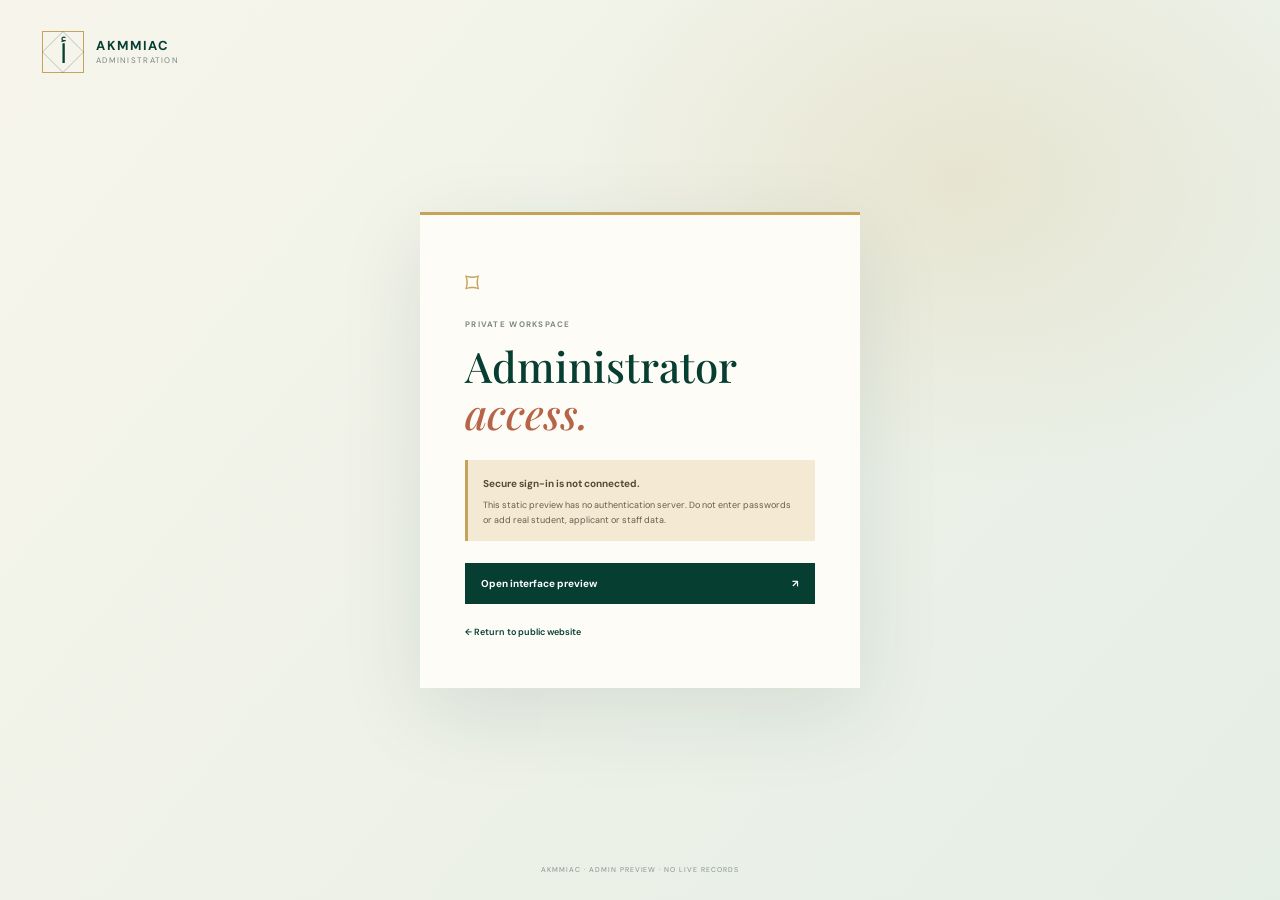
==== admin.html @ 814e160c "Updated AKMM project" ====
<!doctype html>
<html lang="en">
<head>
  <meta charset="utf-8">
  <meta name="viewport" content="width=device-width, initial-scale=1">
  <meta name="robots" content="noindex, nofollow">
  <meta name="theme-color" content="#073e32">
  <title>AKMMIAC Administration</title>
  <link rel="preconnect" href="https://fonts.googleapis.com">
  <link rel="preconnect" href="https://fonts.gstatic.com" crossorigin>
  <link href="https://fonts.googleapis.com/css2?family=DM+Sans:wght@400;500;600;700&family=Playfair+Display:wght@500;600;700&display=swap" rel="stylesheet">
  <link rel="stylesheet" href="admin.css">
  <script src="admin.js" defer></script>
</head>
<body>
  <div class="access-screen" id="access-screen">
    <a class="admin-brand" href="index.html"><span class="brand-symbol">أ</span><span><b>AKMMIAC</b><small>ADMINISTRATION</small></span></a>
    <div class="access-box">
      <span class="access-icon" aria-hidden="true">⌑</span>
      <p class="eyebrow">PRIVATE WORKSPACE</p>
      <h1>Administrator<br><em>access.</em></h1>
      <div class="security-warning"><strong>Secure sign-in is not connected.</strong><p>This static preview has no authentication server. Do not enter passwords or add real student, applicant or staff data.</p></div>
      <button class="preview-button" id="preview-button" type="button">Open interface preview <span>↗</span></button>
      <a class="back-link" href="index.html">← Return to public website</a>
    </div>
    <p class="access-foot">AKMMIAC · ADMIN PREVIEW · NO LIVE RECORDS</p>
  </div>

  <div class="admin-app" id="admin-app" hidden>
    <aside class="sidebar" id="sidebar">
      <a class="admin-brand sidebar-brand" href="index.html"><span class="brand-symbol">أ</span><span><b>AKMMIAC</b><small>ADMINISTRATION</small></span></a>
      <div class="workspace-label">WORKSPACE <span>PREVIEW</span></div>
      <nav class="admin-nav" aria-label="Administration sections">
        <button class="admin-nav-item active" data-view="overview"><span class="nav-icon">▦</span>Overview</button>
        <span class="nav-group-label">COLLEGE MANAGEMENT</span>
        <button class="admin-nav-item" data-view="students"><span class="nav-icon">♙</span>Students <span class="nav-count">0</span></button>
        <button class="admin-nav-item" data-view="admissions"><span class="nav-icon">↗</span>Admission enquiries <span class="nav-count" id="admission-count">0</span></button>
        <button class="admin-nav-item" data-view="faculty"><span class="nav-icon">♧</span>Faculty & staff</button>
        <span class="nav-group-label">PUBLISHING</span>
        <button class="admin-nav-item" data-view="announcements"><span class="nav-icon">◷</span>News & announcements</button>
        <button class="admin-nav-item" data-view="events"><span class="nav-icon">▤</span>Events</button>
        <button class="admin-nav-item" data-view="gallery"><span class="nav-icon">▧</span>Gallery</button>
        <button class="admin-nav-item" data-view="achievements"><span class="nav-icon">✳</span>Achievements</button>
        <button class="admin-nav-item" data-view="academics"><span class="nav-icon">⌂</span>Academic content</button>
        <span class="nav-group-label">SITE & ACCESS</span>
        <button class="admin-nav-item" data-view="messages"><span class="nav-icon">✉</span>Contact messages</button>
        <button class="admin-nav-item" data-view="settings"><span class="nav-icon">⚙</span>Website settings</button>
        <button class="admin-nav-item" data-view="users"><span class="nav-icon">♧</span>Administrator accounts</button>
      </nav>
      <div class="sidebar-bottom"><a href="index.html"><span>↙</span> Public website</a><button id="exit-preview"><span>×</span> Exit preview</button></div>
    </aside>

    <main class="admin-main">
      <header class="topbar"><button class="sidebar-toggle" id="sidebar-toggle" aria-label="Toggle navigation">☰</button><div class="breadcrumbs">AKMMIAC <span>/</span> <b id="breadcrumb">Overview</b></div><div class="top-actions"><span class="preview-pill"><i></i> PREVIEW MODE</span><button class="profile-button" id="profile-button"><span class="profile-avatar">A</span><span>Administrator<small>Preview only</small></span><b>⌄</b></button></div></header>
      <div class="security-banner"><span class="warning-mark">!</span><p><strong>Not secured for live use.</strong> Authentication, role permissions, database and audit logging must be connected before managing real records.</p><a href="#security-notes" data-view-link="settings">Security notes <span>→</span></a></div>

      <div class="view-area">
        <section class="view-panel active" id="view-overview">
          <div class="page-heading"><div><p class="eyebrow">COLLEGE OPERATIONS</p><h1>Good day, <em>Administrator.</em></h1><p>Here is the current state of your college website workspace.</p></div><span class="date-stamp" id="today-label"></span></div>
          <div class="stat-grid"><article class="stat-card"><span>ADMISSION ENQUIRIES</span><strong id="overview-enquiries">0</strong><small>Stored in this browser preview</small><span class="stat-mark green">↗</span></article><article class="stat-card"><span>PUBLISHED NOTICES</span><strong id="overview-notices">0</strong><small>Local demonstration content</small><span class="stat-mark gold">◷</span></article><article class="stat-card"><span>GALLERY ITEMS</span><strong>0</strong><small>Awaiting approved uploads</small><span class="stat-mark rust">▧</span></article><article class="stat-card"><span>STUDENT RECORDS</span><strong>—</strong><small>Not connected</small><span class="stat-mark blue">♙</span></article></div>
          <div class="overview-grid"><section class="panel-card activity-card"><div class="panel-heading"><div><span class="eyebrow">RECENT ACTIVITY</span><h2>Latest updates</h2></div><button class="quiet-button" data-open-view="announcements">Manage notices <span>→</span></button></div><div class="activity-list" id="recent-activity"><p class="empty-state">No notices have been published in this preview.</p></div></section><section class="panel-card readiness-card"><div class="panel-heading"><div><span class="eyebrow">SETUP STATUS</span><h2>Before launch</h2></div><span class="status-badge">INCOMPLETE</span></div><ul class="readiness-list"><li><span class="status-dot pending"></span> Secure administrator sign-in <b>Pending</b></li><li><span class="status-dot pending"></span> Database and access policies <b>Pending</b></li><li><span class="status-dot pending"></span> Approved college content <b>Pending</b></li><li><span class="status-dot done"></span> Public contact details <b>Added</b></li></ul></section></div>
          <section class="panel-card quick-actions"><div class="panel-heading"><div><span class="eyebrow">QUICK ACCESS</span><h2>Common tasks</h2></div></div><div class="quick-grid"><button data-open-view="admissions"><span>↗</span><b>Review enquiries</b><small>View locally submitted demo forms</small></button><button data-open-view="announcements"><span>◷</span><b>Publish an update</b><small>Create a local demonstration notice</small></button><button data-open-view="settings"><span>⚙</span><b>Review setup</b><small>See pending website configuration</small></button></div></section>
        </section>

        <section class="view-panel" id="view-students"><div class="page-heading"><div><p class="eyebrow">COLLEGE MANAGEMENT</p><h1>Students</h1><p>Student records require authenticated access and a protected database.</p></div></div><div class="panel-card empty-module"><span class="large-module-icon">♙</span><h2>Student management is not connected</h2><p>No student data is stored or displayed in this preview. Connect secure authentication, role permissions and a database before enabling this module.</p><button class="primary-button" data-open-view="settings">Review security requirements <span>→</span></button></div></section>

        <section class="view-panel" id="view-admissions"><div class="page-heading"><div><p class="eyebrow">COLLEGE MANAGEMENT</p><h1>Admission enquiries</h1><p>Review and export enquiries submitted on this browser only.</p></div><button class="outline-button" id="export-enquiries">Export CSV <span>↓</span></button></div><div class="panel-card module-table"><div class="table-toolbar"><label class="table-search">⌕ <input id="enquiry-search" type="search" placeholder="Search enquiries"></label><span class="table-note">LOCAL DEMO DATA ONLY</span></div><div class="table-scroll"><table><thead><tr><th>APPLICANT</th><th>PHONE</th><th>PROGRAMME</th><th>SUBMITTED</th><th>STATUS</th></tr></thead><tbody id="enquiry-rows"></tbody></table></div><p class="empty-state" id="enquiry-empty">No demo enquiries are stored in this browser.</p></div><p class="module-disclaimer">Do not treat browser-stored demo enquiries as private or secure applicant records.</p></section>

        <section class="view-panel" id="view-faculty"><div class="page-heading"><div><p class="eyebrow">COLLEGE MANAGEMENT</p><h1>Faculty & staff</h1><p>Directory entries are intentionally empty until verified staff details are supplied.</p></div><button class="primary-button" disabled>Add profile <span>＋</span></button></div><div class="panel-card empty-module"><span class="large-module-icon">♧</span><h2>No staff profiles added</h2><p>Names, designations, departments, qualifications and biographies need college approval before publication.</p></div></section>

        <section class="view-panel" id="view-announcements"><div class="page-heading"><div><p class="eyebrow">PUBLISHING</p><h1>News & announcements</h1><p>Create, review and remove local preview notices.</p></div></div><div class="content-layout"><form class="panel-card editor-form" id="notice-form"><div class="panel-heading"><div><span class="eyebrow">NEW CONTENT</span><h2>Compose a notice</h2></div></div><label>Title<input name="title" maxlength="90" required placeholder="Clear, concise title"></label><div class="form-row"><label>Category<select name="category"><option>College News</option><option>Announcement</option><option>Academic Update</option><option>Event</option><option>Examination Update</option><option>Admission Update</option></select></label><label>Publication date<input name="date" type="date" required></label></div><label>Summary<textarea name="description" maxlength="180" rows="4" required placeholder="Write a short summary"></textarea></label><button class="primary-button" type="submit">Publish preview notice <span>↗</span></button><p class="module-disclaimer">Saved in this browser only. Not published to a live college website.</p></form><section class="panel-card notice-list-card"><div class="panel-heading"><div><span class="eyebrow">CONTENT LIBRARY</span><h2>Saved notices</h2></div><span class="item-count" id="notice-count">0</span></div><div id="notice-list"></div></section></div></section>

        <section class="view-panel" id="view-events"><div class="page-heading"><div><p class="eyebrow">PUBLISHING</p><h1>Events</h1><p>Event management is ready for verified event details and approved imagery.</p></div><button class="primary-button" disabled>Add event <span>＋</span></button></div><div class="panel-card empty-module"><span class="large-module-icon">▤</span><h2>No events in the preview</h2><p>Event dates and descriptions have not been supplied. Add only confirmed information.</p></div></section>

        <section class="view-panel" id="view-gallery"><div class="page-heading"><div><p class="eyebrow">PUBLISHING</p><h1>Gallery</h1><p>Image uploads and albums are unavailable until secure storage is configured.</p></div><button class="primary-button" disabled>Upload images <span>＋</span></button></div><div class="panel-card empty-module"><span class="large-module-icon">▧</span><h2>No college photographs uploaded</h2><p>Use approved AKMMIAC photographs only. Current public-site images are clearly marked illustrative placeholders.</p></div></section>

        <section class="view-panel" id="view-achievements"><div class="page-heading"><div><p class="eyebrow">PUBLISHING</p><h1>Achievements</h1><p>Publish verified milestones only. No sample awards are provided.</p></div><button class="primary-button" disabled>Add achievement <span>＋</span></button></div><div class="panel-card empty-module"><span class="large-module-icon">✳</span><h2>Awaiting verified entries</h2><p>Academic, student, arts, sports and institutional achievements need supporting details and college confirmation.</p></div></section>

        <section class="view-panel" id="view-academics"><div class="page-heading"><div><p class="eyebrow">PUBLISHING</p><h1>Academic content</h1><p>Only confirmed programme information should be published.</p></div></div><div class="academic-admin-grid"><article class="panel-card academic-admin-card"><span>01 / ACADEMIC STREAM</span><h2>Plus Two Humanities</h2><p>Programme listed from supplied college information. Detailed subjects and curriculum await confirmation.</p><button disabled>Edit programme <span>↗</span></button></article><article class="panel-card academic-admin-card"><span>02 / INTEGRATED LEARNING</span><h2>Islamic Studies</h2><p>Programme listed from supplied college information. Study categories need college review.</p><button disabled>Edit programme <span>↗</span></button></article></div></section>

        <section class="view-panel" id="view-messages"><div class="page-heading"><div><p class="eyebrow">SITE & ACCESS</p><h1>Contact messages</h1><p>Messages submitted in this browser are not sent to the college.</p></div></div><div class="panel-card empty-module"><span class="large-module-icon">✉</span><h2>No live contact inbox</h2><p>Connect a server-side form endpoint before collecting or storing real contact messages.</p></div></section>

        <section class="view-panel" id="view-settings"><div class="page-heading"><div><p class="eyebrow">SITE & ACCESS</p><h1 id="security-notes">Website settings & security</h1><p>Configuration checklist for a production deployment.</p></div></div><div class="settings-layout"><section class="panel-card settings-card"><div class="panel-heading"><div><span class="eyebrow">SECURITY CHECKLIST</span><h2>Required before launch</h2></div><span class="status-badge">PENDING</span></div><div class="setting-row"><span class="setting-icon">⌑</span><div><b>Authentication provider</b><small>Use managed authentication or a server-side identity provider.</small></div><span class="setting-state">Not configured</span></div><div class="setting-row"><span class="setting-icon">♙</span><div><b>Role-based authorization</b><small>Enforce permissions on every server route and database policy.</small></div><span class="setting-state">Not configured</span></div><div class="setting-row"><span class="setting-icon">▤</span><div><b>Protected data storage</b><small>Use server-side database access and least-privilege policies.</small></div><span class="setting-state">Not configured</span></div><div class="setting-row"><span class="setting-icon">◷</span><div><b>Session, audit and recovery</b><small>Configure secure sessions, admin activity logs and account recovery.</small></div><span class="setting-state">Not configured</span></div></section><section class="panel-card settings-card"><div class="panel-heading"><div><span class="eyebrow">COLLEGE INFORMATION</span><h2>Website content status</h2></div></div><div class="setting-row"><div><b>Phone numbers and address</b><small>Provided in the project brief.</small></div><span class="state-confirmed">Provided</span></div><div class="setting-row"><div><b>Admission criteria and dates</b><small>Awaiting official details.</small></div><span class="setting-state">Awaiting</span></div><div class="setting-row"><div><b>Staff, achievements and campus photos</b><small>Require verified college material.</small></div><span class="setting-state">Awaiting</span></div><div class="setting-row"><div><b>Official email and social links</b><small>Not supplied.</small></div><span class="setting-state">Awaiting</span></div></section></div></section>

        <section class="view-panel" id="view-users"><div class="page-heading"><div><p class="eyebrow">SITE & ACCESS</p><h1>Administrator accounts</h1><p>User management is disabled until real authentication is configured.</p></div><button class="primary-button" disabled>Invite administrator <span>＋</span></button></div><div class="panel-card empty-module"><span class="large-module-icon">♧</span><h2>No administrator accounts configured</h2><p>This preview does not create, authenticate or authorize users. Never store credentials in frontend code or browser storage.</p></div></section>
      </div>
      <footer class="admin-footer"><span>AKMMIAC ADMINISTRATION · PREVIEW</span><span>No live student or applicant records are connected.</span><a href="index.html">Public website ↗</a></footer>
    </main>
  </div>
  <div class="toast" id="toast" role="status" aria-live="polite"></div>
</body>
</html>
---- admin.css ----
:root{--forest:#073e32;--forest-2:#145d49;--paper:#fffdf8;--ivory:#f6f3e9;--mint:#e4ede3;--gold:#c5a35b;--rust:#b66549;--ink:#17231e;--muted:#758078;--line:#e1e4dc;--sans:"DM Sans",sans-serif;--serif:"Playfair Display",Georgia,serif;--sidebar:246px}*{box-sizing:border-box}body{margin:0;background:#f4f6f2;color:var(--ink);font:13px/1.5 var(--sans)}button,input,textarea,select{font:inherit}button{color:inherit}a{color:inherit;text-decoration:none}[hidden]{display:none!important}.access-screen{min-height:100vh;background:radial-gradient(ellipse at 75% 20%,rgba(197,163,91,.16),transparent 30%),linear-gradient(130deg,#f7f5eb,#e5eee5);display:flex;flex-direction:column;align-items:center;justify-content:center;position:relative;padding:50px 20px}.admin-brand{display:flex;align-items:center;gap:12px;color:var(--forest)}.access-screen>.admin-brand{position:absolute;left:42px;top:31px}.brand-symbol{width:42px;height:42px;border:1px solid var(--gold);display:grid;place-items:center;font:26px var(--serif);position:relative}.brand-symbol:after{content:"";position:absolute;inset:5px;border:1px solid rgba(7,62,50,.18);transform:rotate(45deg)}.admin-brand>span:last-child{display:flex;flex-direction:column;line-height:1.3}.admin-brand b{font-size:13px;letter-spacing:.13em}.admin-brand small{font-size:8px;letter-spacing:.16em;color:#7a877d}.access-box{width:min(100%,440px);padding:48px 45px;background:rgba(255,253,248,.94);border-top:3px solid var(--gold);box-shadow:0 24px 80px rgba(24,49,35,.1)}.access-icon{font-size:28px;color:var(--gold)}.eyebrow{font-size:8px;letter-spacing:.16em;font-weight:700;color:#7c8b7e;margin:13px 0}.access-box h1{font:500 42px/1.12 var(--serif);color:var(--forest);margin:0 0 23px}.access-box h1 em{color:var(--rust)}.security-warning{background:#f4ead3;border-left:3px solid var(--gold);padding:13px 15px}.security-warning strong{font-size:10px;color:#564a33}.security-warning p{font-size:9px;line-height:1.7;color:#665d4d;margin:5px 0 0}.preview-button,.primary-button{background:var(--forest);border:0;color:white;padding:13px 16px;font-weight:700;font-size:10px;display:inline-flex;align-items:center;gap:20px;cursor:pointer}.preview-button{margin-top:22px;width:100%;justify-content:space-between}.preview-button:hover,.primary-button:hover:not(:disabled){background:var(--forest-2)}.back-link{display:block;color:var(--forest);font-size:9px;font-weight:600;margin-top:22px}.access-foot{position:absolute;bottom:18px;font-size:7px;letter-spacing:.14em;color:#879188}
.admin-app{min-height:100vh}.sidebar{position:fixed;inset:0 auto 0 0;width:var(--sidebar);background:#092f27;color:#dfe9df;padding:23px 15px 14px;display:flex;flex-direction:column;z-index:15}.sidebar-brand{color:white;padding:0 10px 24px;border-bottom:1px solid rgba(255,255,255,.12)}.sidebar-brand b{color:#fff}.sidebar-brand small{color:#aabbb0}.sidebar-brand .brand-symbol{color:#ebd9ad}.sidebar-brand .brand-symbol:after{border-color:rgba(235,217,173,.22)}.workspace-label{display:flex;justify-content:space-between;align-items:center;padding:18px 10px 10px;font-size:7px;letter-spacing:.14em;color:#91a799}.workspace-label span{color:#e1c47d;font-size:6px;border:1px solid rgba(225,196,125,.4);padding:3px 5px}.admin-nav{overflow:auto;scrollbar-width:thin;scrollbar-color:#45655b transparent}.admin-nav-item{width:100%;display:flex;align-items:center;text-align:left;gap:10px;background:transparent;border:0;color:#c0cec3;padding:10px;border-radius:3px;font-size:10px;cursor:pointer}.admin-nav-item:hover{background:rgba(255,255,255,.07);color:white}.admin-nav-item.active{color:#fff;background:#1a5644;box-shadow:inset 2px 0 var(--gold)}.nav-icon{width:17px;text-align:center;color:#e3c67d;font-size:14px}.nav-count{margin-left:auto;color:#e5c779;font-size:8px}.nav-group-label{display:block;color:#80988b;font-size:7px;letter-spacing:.14em;margin:19px 10px 6px}.sidebar-bottom{margin-top:auto;border-top:1px solid rgba(255,255,255,.12);padding:12px 8px 0;display:grid;gap:3px}.sidebar-bottom a,.sidebar-bottom button{border:0;background:none;color:#b9c9bd;text-align:left;padding:8px 3px;font-size:9px;cursor:pointer}.sidebar-bottom a:hover,.sidebar-bottom button:hover{color:#fff}.sidebar-bottom span{color:var(--gold);margin-right:8px}.admin-main{margin-left:var(--sidebar);min-height:100vh;display:flex;flex-direction:column}.topbar{height:66px;background:#fff;border-bottom:1px solid var(--line);display:flex;align-items:center;justify-content:space-between;padding:0 32px;position:sticky;top:0;z-index:10}.breadcrumbs{font-size:9px;color:#849087}.breadcrumbs span{padding:0 8px;color:#b4bcb5}.breadcrumbs b{color:var(--ink);font-weight:600}.top-actions{display:flex;align-items:center;gap:22px}.preview-pill{font-size:7px;letter-spacing:.1em;color:#866d3b;display:flex;align-items:center;gap:7px}.preview-pill i{width:6px;height:6px;border-radius:50%;background:#c59f4d}.profile-button{display:flex;align-items:center;gap:9px;border:0;background:none;text-align:left;font-size:9px;font-weight:600;cursor:pointer}.profile-avatar{width:29px;height:29px;background:var(--mint);color:var(--forest);display:grid;place-items:center;font:14px var(--serif)}.profile-button small{display:block;color:var(--muted);font-size:7px;font-weight:400}.profile-button>b{color:#819087}.sidebar-toggle{display:none}.security-banner{margin:20px 32px 0;display:flex;align-items:center;gap:12px;padding:12px 15px;background:#f5eddc;border:1px solid #e8ddc1}.warning-mark{width:18px;height:18px;flex:0 0 18px;border-radius:50%;display:grid;place-items:center;background:var(--gold);color:white;font-weight:700;font-size:10px}.security-banner p{font-size:9px;color:#655b48;margin:0;flex:1}.security-banner strong{color:#493f2d}.security-banner a{font-size:8px;font-weight:700;color:var(--forest);white-space:nowrap}.view-area{padding:27px 32px 36px;flex:1}.view-panel{display:none;animation:fade-up .24s ease both}.view-panel.active{display:block}.page-heading{display:flex;align-items:flex-end;justify-content:space-between;margin-bottom:22px;gap:20px}.page-heading .eyebrow{margin:0 0 8px}.page-heading h1{font:500 30px/1.2 var(--serif);color:var(--forest);margin:0 0 7px}.page-heading h1 em{color:var(--rust);font-weight:500}.page-heading p:not(.eyebrow){font-size:10px;color:var(--muted);margin:0}.date-stamp{font-size:8px;color:#79867b;border:1px solid var(--line);background:#fff;padding:7px 10px;white-space:nowrap}.stat-grid{display:grid;grid-template-columns:repeat(4,1fr);gap:12px;margin-bottom:16px}.stat-card{position:relative;background:#fff;border:1px solid var(--line);padding:17px 18px;min-height:118px}.stat-card>span:first-child{font-size:7px;letter-spacing:.1em;color:#79867c;font-weight:700}.stat-card strong{display:block;font:500 27px var(--serif);color:var(--forest);margin:9px 0 0}.stat-card small{font-size:8px;color:#8b948b}.stat-mark{position:absolute;right:15px;top:14px;width:26px;height:26px;display:grid;place-items:center;font-size:12px}.stat-mark.green{background:#e5eee3;color:var(--forest)}.stat-mark.gold{background:#f4eedf;color:#99763b}.stat-mark.rust{background:#f4e9e3;color:var(--rust)}.stat-mark.blue{background:#e8eff0;color:#537b80}.overview-grid{display:grid;grid-template-columns:1.15fr .85fr;gap:13px;margin-bottom:13px}.panel-card{background:#fff;border:1px solid var(--line);padding:20px}.panel-heading{display:flex;justify-content:space-between;align-items:center;gap:10px}.panel-heading .eyebrow{margin:0 0 4px}.panel-heading h2{font:500 16px var(--serif);color:var(--forest);margin:0}.quiet-button,.outline-button{border:1px solid #d6ddd4;background:#fff;padding:8px 10px;font-size:8px;color:var(--forest);font-weight:600;cursor:pointer}.quiet-button span{font-size:13px;margin-left:7px}.activity-list{margin-top:16px}.empty-state{font-size:9px;color:#848e85;text-align:center;padding:22px 10px;margin:0}.activity-row{display:grid;grid-template-columns:70px 1fr auto;gap:10px;align-items:center;padding:10px 0;border-top:1px solid #edf0ea}.activity-row time{font-size:8px;color:#79867c}.activity-row strong{font:500 11px var(--serif);color:var(--forest)}.activity-row small{display:block;font-size:8px;color:#818a81}.activity-row button{border:0;background:none;color:#9e5948;font-size:8px;cursor:pointer}.status-badge{font-size:7px;letter-spacing:.08em;color:#966d36;background:#f5eedc;padding:5px 8px}.readiness-list{list-style:none;padding:0;margin:13px 0 0}.readiness-list li{display:flex;align-items:center;gap:8px;border-top:1px solid #edf0ea;padding:9px 0;font-size:8px;color:#56645a}.readiness-list li b{margin-left:auto;font-size:7px;font-weight:500;color:#9b8352}.status-dot{width:6px;height:6px;border-radius:50%}.status-dot.pending{background:#c5a35b}.status-dot.done{background:#56876a}.quick-actions{padding-bottom:17px}.quick-grid{display:grid;grid-template-columns:repeat(3,1fr);gap:10px;margin-top:14px}.quick-grid button{display:flex;flex-direction:column;align-items:flex-start;text-align:left;background:#f8f8f3;border:1px solid #e9ece5;padding:13px;cursor:pointer}.quick-grid button:hover{border-color:#b9cbbb;background:#f2f6ef}.quick-grid button>span{color:#b18e4e;font-size:15px}.quick-grid b{font:500 11px var(--serif);color:var(--forest);margin:10px 0 3px}.quick-grid small{font-size:8px;color:#7d877f}.admin-footer{padding:13px 32px;border-top:1px solid var(--line);background:#fff;display:flex;justify-content:space-between;gap:12px;font-size:7px;letter-spacing:.05em;color:#849087}.admin-footer a{color:var(--forest);font-weight:700;letter-spacing:0}.empty-module{min-height:280px;display:flex;flex-direction:column;align-items:center;justify-content:center;text-align:center;padding:40px}.large-module-icon{width:52px;height:52px;border:1px solid var(--gold);display:grid;place-items:center;color:#987b43;font:23px var(--serif);margin-bottom:16px}.empty-module h2{font:500 19px var(--serif);color:var(--forest);margin:0 0 7px}.empty-module p{max-width:430px;color:var(--muted);font-size:9px;line-height:1.8;margin:0 0 17px}.primary-button:disabled{opacity:.42;cursor:not-allowed}.module-table{padding:0}.table-toolbar{padding:13px 17px;border-bottom:1px solid var(--line);display:flex;justify-content:space-between;align-items:center}.table-search{display:flex;align-items:center;gap:7px;color:#849087;border-bottom:1px solid #ccd4ca;padding:3px 0}.table-search input{border:0;outline:0;background:none;font-size:9px;width:190px}.table-note{font-size:7px;letter-spacing:.1em;color:#927c4f}.table-scroll{overflow:auto}table{width:100%;border-collapse:collapse;white-space:nowrap}th{text-align:left;font-size:7px;letter-spacing:.1em;color:#859087;background:#fafbf8;padding:11px 15px}td{border-top:1px solid #edf0ea;padding:12px 15px;font-size:9px;color:#536157}td strong{font:500 11px var(--serif);color:var(--forest)}.table-status{background:#f3ecda;color:#92723a;padding:3px 6px;font-size:7px}.module-table>.empty-state{display:none}.module-disclaimer{font-size:8px;color:#8b9188}.content-layout{display:grid;grid-template-columns:.9fr 1.1fr;gap:14px;align-items:start}.editor-form{display:grid;gap:13px}.editor-form>.panel-heading{margin-bottom:4px}.editor-form label{display:grid;gap:6px;font-size:8px;font-weight:700;color:#536157}.editor-form input,.editor-form select,.editor-form textarea{width:100%;border:1px solid #dce1d8;background:#fcfcf8;padding:9px;outline:0;font-size:9px;color:var(--ink)}.editor-form input:focus,.editor-form select:focus,.editor-form textarea:focus{border-color:#668d76}.editor-form textarea{resize:vertical}.form-row{display:grid;grid-template-columns:1fr 1fr;gap:10px}.editor-form .primary-button{justify-self:start}.editor-form .module-disclaimer{margin:0}.notice-list-card{min-height:260px}.item-count{width:24px;height:24px;display:grid;place-items:center;background:var(--ivory);font-size:9px;color:var(--forest)}.notice-row{padding:13px 0;border-top:1px solid #edf0ea;display:grid;grid-template-columns:1fr auto;gap:10px;align-items:center}.notice-row:first-child{margin-top:13px}.notice-row strong{font:500 12px var(--serif);color:var(--forest)}.notice-row small{display:block;font-size:8px;color:#7e887f;margin-top:4px}.notice-row button{border:0;background:none;color:#a85945;font-size:8px;cursor:pointer}.academic-admin-grid{display:grid;grid-template-columns:1fr 1fr;gap:13px}.academic-admin-card>span{font-size:7px;letter-spacing:.12em;color:#927b50}.academic-admin-card h2{font:500 20px var(--serif);color:var(--forest);margin:16px 0 7px}.academic-admin-card p{font-size:9px;line-height:1.7;color:var(--muted);min-height:42px}.academic-admin-card button{border:0;border-top:1px solid var(--line);background:none;width:100%;text-align:left;padding:12px 0 0;color:#859087;font-size:8px}.settings-layout{display:grid;grid-template-columns:1fr 1fr;gap:13px;align-items:start}.settings-card .panel-heading{margin-bottom:10px}.setting-row{min-height:58px;border-top:1px solid #edf0ea;display:flex;align-items:center;gap:11px;padding:10px 0}.setting-icon{width:25px;height:25px;flex:0 0 25px;display:grid;place-items:center;background:var(--ivory);color:#967b43}.setting-row>div{display:grid;gap:3px;flex:1}.setting-row b{font-size:9px;color:#43554a}.setting-row small{font-size:7px;color:#8a938b}.setting-state,.state-confirmed{font-size:7px;color:#977b45;white-space:nowrap}.state-confirmed{color:#548065}.toast{position:fixed;bottom:18px;left:50%;z-index:40;transform:translate(-50%,15px);background:var(--forest);color:#fff;padding:10px 15px;font-size:9px;opacity:0;transition:.2s;pointer-events:none}.toast.show{opacity:1;transform:translate(-50%,0)}@keyframes fade-up{from{opacity:0;transform:translateY(7px)}to{opacity:1;transform:translateY(0)}}
@media(max-width:1100px){:root{--sidebar:220px}.view-area{padding-inline:22px}.topbar{padding-inline:22px}.security-banner{margin-inline:22px}.stat-grid{grid-template-columns:repeat(2,1fr)}.overview-grid{grid-template-columns:1fr}.settings-layout{grid-template-columns:1fr}}
@media(max-width:760px){:root{--sidebar:250px}.sidebar{transform:translateX(-100%);transition:transform .22s;box-shadow:14px 0 30px rgba(0,0,0,.15)}.sidebar.open{transform:translateX(0)}.admin-main{margin-left:0}.topbar{height:58px;padding:0 15px}.sidebar-toggle{display:block;border:0;background:none;color:var(--forest);font-size:18px;cursor:pointer;padding:7px}.breadcrumbs{margin-right:auto;margin-left:9px}.top-actions{gap:10px}.profile-button>span:nth-child(2),.profile-button>b{display:none}.preview-pill{font-size:6px}.security-banner{margin:12px 13px 0;align-items:flex-start;padding:10px}.security-banner p{font-size:8px}.security-banner a{display:none}.view-area{padding:20px 13px 28px}.page-heading{align-items:flex-start;flex-direction:column;margin-bottom:16px}.page-heading h1{font-size:26px}.date-stamp{align-self:flex-end;margin-top:-3px}.stat-grid{gap:8px}.stat-card{padding:13px;min-height:106px}.stat-card>span:first-child{font-size:6px}.stat-card strong{font-size:23px}.stat-card small{font-size:7px}.panel-card{padding:15px}.overview-grid{gap:9px}.quick-grid{grid-template-columns:1fr}.quick-grid button{display:grid;grid-template-columns:25px 1fr;column-gap:8px;align-items:center}.quick-grid button>span{grid-row:span 2}.quick-grid b{margin:0}.quick-grid small{grid-column:2}.content-layout,.academic-admin-grid{grid-template-columns:1fr}.form-row{grid-template-columns:1fr}.table-toolbar{padding:10px}.table-search input{width:140px}.table-note{font-size:6px}.admin-footer{padding:12px 14px;flex-wrap:wrap;font-size:6px}.admin-footer span:nth-child(2){order:3;width:100%}.settings-layout{grid-template-columns:1fr}.setting-state,.state-confirmed{font-size:6px}.access-screen>.admin-brand{left:20px;top:20px}.access-box{padding:36px 25px}.access-box h1{font-size:36px}}
@media(prefers-reduced-motion:reduce){*,*::before,*::after{animation-duration:.01ms!important;transition-duration:.01ms!important}}
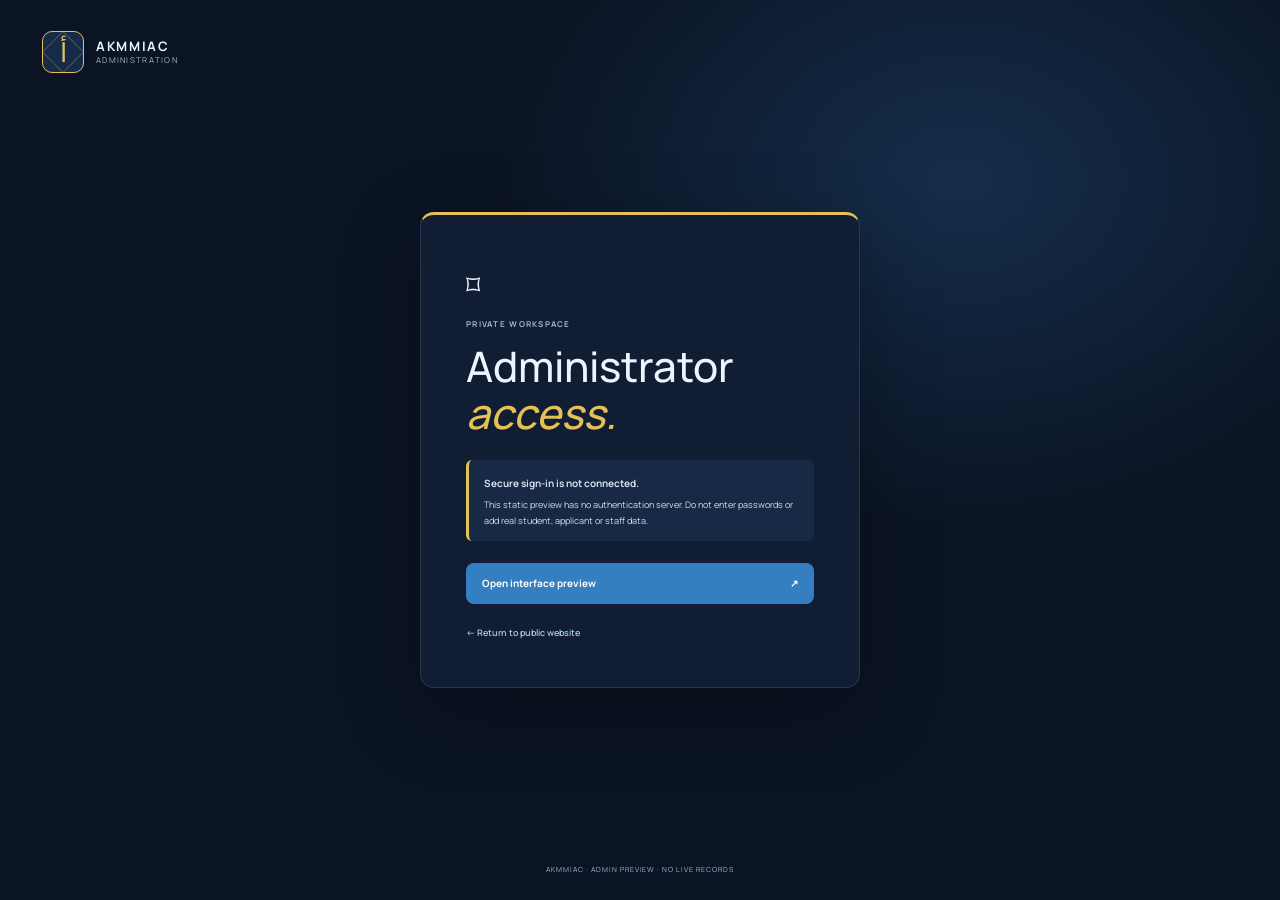
==== commit 59b0c0c5: "Updated AKMM project" ====
--- a/admin.html
+++ b/admin.html
@@ -4,15 +4,19 @@
   <meta charset="utf-8">
   <meta name="viewport" content="width=device-width, initial-scale=1">
   <meta name="robots" content="noindex, nofollow">
-  <meta name="theme-color" content="#073e32">
+  <meta name="theme-color" content="#0b1424">
   <title>AKMMIAC Administration</title>
   <link rel="preconnect" href="https://fonts.googleapis.com">
   <link rel="preconnect" href="https://fonts.gstatic.com" crossorigin>
-  <link href="https://fonts.googleapis.com/css2?family=DM+Sans:wght@400;500;600;700&family=Playfair+Display:wght@500;600;700&display=swap" rel="stylesheet">
+  <link href="https://fonts.googleapis.com/css2?family=Manrope:wght@400;500;600;700;800&display=swap" rel="stylesheet">
   <link rel="stylesheet" href="admin.css">
+  <link rel="stylesheet" href="modern-theme.css">
+  <link rel="stylesheet" href="akmmiac-brand.css">
+  <script src="pointer.js" defer></script>
   <script src="admin.js" defer></script>
 </head>
-<body>
+<body class="theme-dark admin-theme">
+  <div class="pointer-cursor" id="pointer-cursor" aria-hidden="true"><span class="pointer-cursor__ring"></span></div>
   <div class="access-screen" id="access-screen">
     <a class="admin-brand" href="index.html"><span class="brand-symbol">أ</span><span><b>AKMMIAC</b><small>ADMINISTRATION</small></span></a>
     <div class="access-box">
@@ -66,7 +70,7 @@
 
         <section class="view-panel" id="view-admissions"><div class="page-heading"><div><p class="eyebrow">COLLEGE MANAGEMENT</p><h1>Admission enquiries</h1><p>Review and export enquiries submitted on this browser only.</p></div><button class="outline-button" id="export-enquiries">Export CSV <span>↓</span></button></div><div class="panel-card module-table"><div class="table-toolbar"><label class="table-search">⌕ <input id="enquiry-search" type="search" placeholder="Search enquiries"></label><span class="table-note">LOCAL DEMO DATA ONLY</span></div><div class="table-scroll"><table><thead><tr><th>APPLICANT</th><th>PHONE</th><th>PROGRAMME</th><th>SUBMITTED</th><th>STATUS</th></tr></thead><tbody id="enquiry-rows"></tbody></table></div><p class="empty-state" id="enquiry-empty">No demo enquiries are stored in this browser.</p></div><p class="module-disclaimer">Do not treat browser-stored demo enquiries as private or secure applicant records.</p></section>
 
-        <section class="view-panel" id="view-faculty"><div class="page-heading"><div><p class="eyebrow">COLLEGE MANAGEMENT</p><h1>Faculty & staff</h1><p>Directory entries are intentionally empty until verified staff details are supplied.</p></div><button class="primary-button" disabled>Add profile <span>＋</span></button></div><div class="panel-card empty-module"><span class="large-module-icon">♧</span><h2>No staff profiles added</h2><p>Names, designations, departments, qualifications and biographies need college approval before publication.</p></div></section>
+        <section class="view-panel" id="view-faculty"><div class="page-heading"><div><p class="eyebrow">COLLEGE MANAGEMENT</p><h1>Faculty & staff</h1><p>Staff directory preview · 9 total staff, including the Principal and Vice Principal.</p></div></div><div class="panel-card staff-admin-list"><article><span>PRINCIPAL</span><strong>Jabir Anwari</strong></article><article><span>VICE PRINCIPAL</span><strong>Sinan Wafy</strong></article><p>Profiles for the remaining staff can be added when their names and roles are confirmed.</p></div></section>
 
         <section class="view-panel" id="view-announcements"><div class="page-heading"><div><p class="eyebrow">PUBLISHING</p><h1>News & announcements</h1><p>Create, review and remove local preview notices.</p></div></div><div class="content-layout"><form class="panel-card editor-form" id="notice-form"><div class="panel-heading"><div><span class="eyebrow">NEW CONTENT</span><h2>Compose a notice</h2></div></div><label>Title<input name="title" maxlength="90" required placeholder="Clear, concise title"></label><div class="form-row"><label>Category<select name="category"><option>College News</option><option>Announcement</option><option>Academic Update</option><option>Event</option><option>Examination Update</option><option>Admission Update</option></select></label><label>Publication date<input name="date" type="date" required></label></div><label>Summary<textarea name="description" maxlength="180" rows="4" required placeholder="Write a short summary"></textarea></label><button class="primary-button" type="submit">Publish preview notice <span>↗</span></button><p class="module-disclaimer">Saved in this browser only. Not published to a live college website.</p></form><section class="panel-card notice-list-card"><div class="panel-heading"><div><span class="eyebrow">CONTENT LIBRARY</span><h2>Saved notices</h2></div><span class="item-count" id="notice-count">0</span></div><div id="notice-list"></div></section></div></section>
 
@@ -76,7 +80,7 @@
 
         <section class="view-panel" id="view-achievements"><div class="page-heading"><div><p class="eyebrow">PUBLISHING</p><h1>Achievements</h1><p>Publish verified milestones only. No sample awards are provided.</p></div><button class="primary-button" disabled>Add achievement <span>＋</span></button></div><div class="panel-card empty-module"><span class="large-module-icon">✳</span><h2>Awaiting verified entries</h2><p>Academic, student, arts, sports and institutional achievements need supporting details and college confirmation.</p></div></section>
 
-        <section class="view-panel" id="view-academics"><div class="page-heading"><div><p class="eyebrow">PUBLISHING</p><h1>Academic content</h1><p>Only confirmed programme information should be published.</p></div></div><div class="academic-admin-grid"><article class="panel-card academic-admin-card"><span>01 / ACADEMIC STREAM</span><h2>Plus Two Humanities</h2><p>Programme listed from supplied college information. Detailed subjects and curriculum await confirmation.</p><button disabled>Edit programme <span>↗</span></button></article><article class="panel-card academic-admin-card"><span>02 / INTEGRATED LEARNING</span><h2>Islamic Studies</h2><p>Programme listed from supplied college information. Study categories need college review.</p><button disabled>Edit programme <span>↗</span></button></article></div></section>
+        <section class="view-panel" id="view-academics"><div class="page-heading"><div><p class="eyebrow">PUBLISHING</p><h1>Academic content</h1><p>Higher Secondary with Islamic Studies, continuing to degree studies.</p></div></div><div class="academic-admin-grid"><article class="panel-card academic-admin-card"><span>01 / HIGHER SECONDARY</span><h2>Higher Secondary + Islamic Studies</h2><p>Pathway details and subjects should be confirmed with the college before publishing.</p><button disabled>Edit programme <span>↗</span></button></article><article class="panel-card academic-admin-card"><span>02 / CONTINUING EDUCATION</span><h2>Degree studies</h2><p>Degree progression is part of the learning pathway. Contact the college to confirm available courses and details.</p><button disabled>Edit programme <span>↗</span></button></article></div></section>
 
         <section class="view-panel" id="view-messages"><div class="page-heading"><div><p class="eyebrow">SITE & ACCESS</p><h1>Contact messages</h1><p>Messages submitted in this browser are not sent to the college.</p></div></div><div class="panel-card empty-module"><span class="large-module-icon">✉</span><h2>No live contact inbox</h2><p>Connect a server-side form endpoint before collecting or storing real contact messages.</p></div></section>
 
--- a/admin.css
+++ b/admin.css
@@ -2,4 +2,9 @@
 .admin-app{min-height:100vh}.sidebar{position:fixed;inset:0 auto 0 0;width:var(--sidebar);background:#092f27;color:#dfe9df;padding:23px 15px 14px;display:flex;flex-direction:column;z-index:15}.sidebar-brand{color:white;padding:0 10px 24px;border-bottom:1px solid rgba(255,255,255,.12)}.sidebar-brand b{color:#fff}.sidebar-brand small{color:#aabbb0}.sidebar-brand .brand-symbol{color:#ebd9ad}.sidebar-brand .brand-symbol:after{border-color:rgba(235,217,173,.22)}.workspace-label{display:flex;justify-content:space-between;align-items:center;padding:18px 10px 10px;font-size:7px;letter-spacing:.14em;color:#91a799}.workspace-label span{color:#e1c47d;font-size:6px;border:1px solid rgba(225,196,125,.4);padding:3px 5px}.admin-nav{overflow:auto;scrollbar-width:thin;scrollbar-color:#45655b transparent}.admin-nav-item{width:100%;display:flex;align-items:center;text-align:left;gap:10px;background:transparent;border:0;color:#c0cec3;padding:10px;border-radius:3px;font-size:10px;cursor:pointer}.admin-nav-item:hover{background:rgba(255,255,255,.07);color:white}.admin-nav-item.active{color:#fff;background:#1a5644;box-shadow:inset 2px 0 var(--gold)}.nav-icon{width:17px;text-align:center;color:#e3c67d;font-size:14px}.nav-count{margin-left:auto;color:#e5c779;font-size:8px}.nav-group-label{display:block;color:#80988b;font-size:7px;letter-spacing:.14em;margin:19px 10px 6px}.sidebar-bottom{margin-top:auto;border-top:1px solid rgba(255,255,255,.12);padding:12px 8px 0;display:grid;gap:3px}.sidebar-bottom a,.sidebar-bottom button{border:0;background:none;color:#b9c9bd;text-align:left;padding:8px 3px;font-size:9px;cursor:pointer}.sidebar-bottom a:hover,.sidebar-bottom button:hover{color:#fff}.sidebar-bottom span{color:var(--gold);margin-right:8px}.admin-main{margin-left:var(--sidebar);min-height:100vh;display:flex;flex-direction:column}.topbar{height:66px;background:#fff;border-bottom:1px solid var(--line);display:flex;align-items:center;justify-content:space-between;padding:0 32px;position:sticky;top:0;z-index:10}.breadcrumbs{font-size:9px;color:#849087}.breadcrumbs span{padding:0 8px;color:#b4bcb5}.breadcrumbs b{color:var(--ink);font-weight:600}.top-actions{display:flex;align-items:center;gap:22px}.preview-pill{font-size:7px;letter-spacing:.1em;color:#866d3b;display:flex;align-items:center;gap:7px}.preview-pill i{width:6px;height:6px;border-radius:50%;background:#c59f4d}.profile-button{display:flex;align-items:center;gap:9px;border:0;background:none;text-align:left;font-size:9px;font-weight:600;cursor:pointer}.profile-avatar{width:29px;height:29px;background:var(--mint);color:var(--forest);display:grid;place-items:center;font:14px var(--serif)}.profile-button small{display:block;color:var(--muted);font-size:7px;font-weight:400}.profile-button>b{color:#819087}.sidebar-toggle{display:none}.security-banner{margin:20px 32px 0;display:flex;align-items:center;gap:12px;padding:12px 15px;background:#f5eddc;border:1px solid #e8ddc1}.warning-mark{width:18px;height:18px;flex:0 0 18px;border-radius:50%;display:grid;place-items:center;background:var(--gold);color:white;font-weight:700;font-size:10px}.security-banner p{font-size:9px;color:#655b48;margin:0;flex:1}.security-banner strong{color:#493f2d}.security-banner a{font-size:8px;font-weight:700;color:var(--forest);white-space:nowrap}.view-area{padding:27px 32px 36px;flex:1}.view-panel{display:none;animation:fade-up .24s ease both}.view-panel.active{display:block}.page-heading{display:flex;align-items:flex-end;justify-content:space-between;margin-bottom:22px;gap:20px}.page-heading .eyebrow{margin:0 0 8px}.page-heading h1{font:500 30px/1.2 var(--serif);color:var(--forest);margin:0 0 7px}.page-heading h1 em{color:var(--rust);font-weight:500}.page-heading p:not(.eyebrow){font-size:10px;color:var(--muted);margin:0}.date-stamp{font-size:8px;color:#79867b;border:1px solid var(--line);background:#fff;padding:7px 10px;white-space:nowrap}.stat-grid{display:grid;grid-template-columns:repeat(4,1fr);gap:12px;margin-bottom:16px}.stat-card{position:relative;background:#fff;border:1px solid var(--line);padding:17px 18px;min-height:118px}.stat-card>span:first-child{font-size:7px;letter-spacing:.1em;color:#79867c;font-weight:700}.stat-card strong{display:block;font:500 27px var(--serif);color:var(--forest);margin:9px 0 0}.stat-card small{font-size:8px;color:#8b948b}.stat-mark{position:absolute;right:15px;top:14px;width:26px;height:26px;display:grid;place-items:center;font-size:12px}.stat-mark.green{background:#e5eee3;color:var(--forest)}.stat-mark.gold{background:#f4eedf;color:#99763b}.stat-mark.rust{background:#f4e9e3;color:var(--rust)}.stat-mark.blue{background:#e8eff0;color:#537b80}.overview-grid{display:grid;grid-template-columns:1.15fr .85fr;gap:13px;margin-bottom:13px}.panel-card{background:#fff;border:1px solid var(--line);padding:20px}.panel-heading{display:flex;justify-content:space-between;align-items:center;gap:10px}.panel-heading .eyebrow{margin:0 0 4px}.panel-heading h2{font:500 16px var(--serif);color:var(--forest);margin:0}.quiet-button,.outline-button{border:1px solid #d6ddd4;background:#fff;padding:8px 10px;font-size:8px;color:var(--forest);font-weight:600;cursor:pointer}.quiet-button span{font-size:13px;margin-left:7px}.activity-list{margin-top:16px}.empty-state{font-size:9px;color:#848e85;text-align:center;padding:22px 10px;margin:0}.activity-row{display:grid;grid-template-columns:70px 1fr auto;gap:10px;align-items:center;padding:10px 0;border-top:1px solid #edf0ea}.activity-row time{font-size:8px;color:#79867c}.activity-row strong{font:500 11px var(--serif);color:var(--forest)}.activity-row small{display:block;font-size:8px;color:#818a81}.activity-row button{border:0;background:none;color:#9e5948;font-size:8px;cursor:pointer}.status-badge{font-size:7px;letter-spacing:.08em;color:#966d36;background:#f5eedc;padding:5px 8px}.readiness-list{list-style:none;padding:0;margin:13px 0 0}.readiness-list li{display:flex;align-items:center;gap:8px;border-top:1px solid #edf0ea;padding:9px 0;font-size:8px;color:#56645a}.readiness-list li b{margin-left:auto;font-size:7px;font-weight:500;color:#9b8352}.status-dot{width:6px;height:6px;border-radius:50%}.status-dot.pending{background:#c5a35b}.status-dot.done{background:#56876a}.quick-actions{padding-bottom:17px}.quick-grid{display:grid;grid-template-columns:repeat(3,1fr);gap:10px;margin-top:14px}.quick-grid button{display:flex;flex-direction:column;align-items:flex-start;text-align:left;background:#f8f8f3;border:1px solid #e9ece5;padding:13px;cursor:pointer}.quick-grid button:hover{border-color:#b9cbbb;background:#f2f6ef}.quick-grid button>span{color:#b18e4e;font-size:15px}.quick-grid b{font:500 11px var(--serif);color:var(--forest);margin:10px 0 3px}.quick-grid small{font-size:8px;color:#7d877f}.admin-footer{padding:13px 32px;border-top:1px solid var(--line);background:#fff;display:flex;justify-content:space-between;gap:12px;font-size:7px;letter-spacing:.05em;color:#849087}.admin-footer a{color:var(--forest);font-weight:700;letter-spacing:0}.empty-module{min-height:280px;display:flex;flex-direction:column;align-items:center;justify-content:center;text-align:center;padding:40px}.large-module-icon{width:52px;height:52px;border:1px solid var(--gold);display:grid;place-items:center;color:#987b43;font:23px var(--serif);margin-bottom:16px}.empty-module h2{font:500 19px var(--serif);color:var(--forest);margin:0 0 7px}.empty-module p{max-width:430px;color:var(--muted);font-size:9px;line-height:1.8;margin:0 0 17px}.primary-button:disabled{opacity:.42;cursor:not-allowed}.module-table{padding:0}.table-toolbar{padding:13px 17px;border-bottom:1px solid var(--line);display:flex;justify-content:space-between;align-items:center}.table-search{display:flex;align-items:center;gap:7px;color:#849087;border-bottom:1px solid #ccd4ca;padding:3px 0}.table-search input{border:0;outline:0;background:none;font-size:9px;width:190px}.table-note{font-size:7px;letter-spacing:.1em;color:#927c4f}.table-scroll{overflow:auto}table{width:100%;border-collapse:collapse;white-space:nowrap}th{text-align:left;font-size:7px;letter-spacing:.1em;color:#859087;background:#fafbf8;padding:11px 15px}td{border-top:1px solid #edf0ea;padding:12px 15px;font-size:9px;color:#536157}td strong{font:500 11px var(--serif);color:var(--forest)}.table-status{background:#f3ecda;color:#92723a;padding:3px 6px;font-size:7px}.module-table>.empty-state{display:none}.module-disclaimer{font-size:8px;color:#8b9188}.content-layout{display:grid;grid-template-columns:.9fr 1.1fr;gap:14px;align-items:start}.editor-form{display:grid;gap:13px}.editor-form>.panel-heading{margin-bottom:4px}.editor-form label{display:grid;gap:6px;font-size:8px;font-weight:700;color:#536157}.editor-form input,.editor-form select,.editor-form textarea{width:100%;border:1px solid #dce1d8;background:#fcfcf8;padding:9px;outline:0;font-size:9px;color:var(--ink)}.editor-form input:focus,.editor-form select:focus,.editor-form textarea:focus{border-color:#668d76}.editor-form textarea{resize:vertical}.form-row{display:grid;grid-template-columns:1fr 1fr;gap:10px}.editor-form .primary-button{justify-self:start}.editor-form .module-disclaimer{margin:0}.notice-list-card{min-height:260px}.item-count{width:24px;height:24px;display:grid;place-items:center;background:var(--ivory);font-size:9px;color:var(--forest)}.notice-row{padding:13px 0;border-top:1px solid #edf0ea;display:grid;grid-template-columns:1fr auto;gap:10px;align-items:center}.notice-row:first-child{margin-top:13px}.notice-row strong{font:500 12px var(--serif);color:var(--forest)}.notice-row small{display:block;font-size:8px;color:#7e887f;margin-top:4px}.notice-row button{border:0;background:none;color:#a85945;font-size:8px;cursor:pointer}.academic-admin-grid{display:grid;grid-template-columns:1fr 1fr;gap:13px}.academic-admin-card>span{font-size:7px;letter-spacing:.12em;color:#927b50}.academic-admin-card h2{font:500 20px var(--serif);color:var(--forest);margin:16px 0 7px}.academic-admin-card p{font-size:9px;line-height:1.7;color:var(--muted);min-height:42px}.academic-admin-card button{border:0;border-top:1px solid var(--line);background:none;width:100%;text-align:left;padding:12px 0 0;color:#859087;font-size:8px}.settings-layout{display:grid;grid-template-columns:1fr 1fr;gap:13px;align-items:start}.settings-card .panel-heading{margin-bottom:10px}.setting-row{min-height:58px;border-top:1px solid #edf0ea;display:flex;align-items:center;gap:11px;padding:10px 0}.setting-icon{width:25px;height:25px;flex:0 0 25px;display:grid;place-items:center;background:var(--ivory);color:#967b43}.setting-row>div{display:grid;gap:3px;flex:1}.setting-row b{font-size:9px;color:#43554a}.setting-row small{font-size:7px;color:#8a938b}.setting-state,.state-confirmed{font-size:7px;color:#977b45;white-space:nowrap}.state-confirmed{color:#548065}.toast{position:fixed;bottom:18px;left:50%;z-index:40;transform:translate(-50%,15px);background:var(--forest);color:#fff;padding:10px 15px;font-size:9px;opacity:0;transition:.2s;pointer-events:none}.toast.show{opacity:1;transform:translate(-50%,0)}@keyframes fade-up{from{opacity:0;transform:translateY(7px)}to{opacity:1;transform:translateY(0)}}
 @media(max-width:1100px){:root{--sidebar:220px}.view-area{padding-inline:22px}.topbar{padding-inline:22px}.security-banner{margin-inline:22px}.stat-grid{grid-template-columns:repeat(2,1fr)}.overview-grid{grid-template-columns:1fr}.settings-layout{grid-template-columns:1fr}}
 @media(max-width:760px){:root{--sidebar:250px}.sidebar{transform:translateX(-100%);transition:transform .22s;box-shadow:14px 0 30px rgba(0,0,0,.15)}.sidebar.open{transform:translateX(0)}.admin-main{margin-left:0}.topbar{height:58px;padding:0 15px}.sidebar-toggle{display:block;border:0;background:none;color:var(--forest);font-size:18px;cursor:pointer;padding:7px}.breadcrumbs{margin-right:auto;margin-left:9px}.top-actions{gap:10px}.profile-button>span:nth-child(2),.profile-button>b{display:none}.preview-pill{font-size:6px}.security-banner{margin:12px 13px 0;align-items:flex-start;padding:10px}.security-banner p{font-size:8px}.security-banner a{display:none}.view-area{padding:20px 13px 28px}.page-heading{align-items:flex-start;flex-direction:column;margin-bottom:16px}.page-heading h1{font-size:26px}.date-stamp{align-self:flex-end;margin-top:-3px}.stat-grid{gap:8px}.stat-card{padding:13px;min-height:106px}.stat-card>span:first-child{font-size:6px}.stat-card strong{font-size:23px}.stat-card small{font-size:7px}.panel-card{padding:15px}.overview-grid{gap:9px}.quick-grid{grid-template-columns:1fr}.quick-grid button{display:grid;grid-template-columns:25px 1fr;column-gap:8px;align-items:center}.quick-grid button>span{grid-row:span 2}.quick-grid b{margin:0}.quick-grid small{grid-column:2}.content-layout,.academic-admin-grid{grid-template-columns:1fr}.form-row{grid-template-columns:1fr}.table-toolbar{padding:10px}.table-search input{width:140px}.table-note{font-size:6px}.admin-footer{padding:12px 14px;flex-wrap:wrap;font-size:6px}.admin-footer span:nth-child(2){order:3;width:100%}.settings-layout{grid-template-columns:1fr}.setting-state,.state-confirmed{font-size:6px}.access-screen>.admin-brand{left:20px;top:20px}.access-box{padding:36px 25px}.access-box h1{font-size:36px}}
-@media(prefers-reduced-motion:reduce){*,*::before,*::after{animation-duration:.01ms!important;transition-duration:.01ms!important}}+@media(prefers-reduced-motion:reduce){*,*::before,*::after{animation-duration:.01ms!important;transition-duration:.01ms!important}}
+.staff-admin-list{max-width:620px}
+.staff-admin-list article{display:flex;align-items:center;justify-content:space-between;gap:16px;padding:15px 0;border-bottom:1px solid var(--line)}
+.staff-admin-list article span{font-size:8px;letter-spacing:.12em;color:#79867c;font-weight:700}
+.staff-admin-list article strong{font:500 15px var(--serif);color:var(--forest)}
+.staff-admin-list p{font-size:9px;color:var(--muted);margin:14px 0 0}
--- a/modern-theme.css
+++ b/modern-theme.css
@@ -0,0 +1,814 @@
+:root {
+  --forest: #edf4ff;
+  --forest-2: #78b2ef;
+  --leaf: #5e9fdb;
+  --mint: #172945;
+  --ivory: #101d32;
+  --paper: #0b1424;
+  --gold: #e3bd5c;
+  --gold-soft: #f0d892;
+  --ink: #eaf1fb;
+  --muted: #a4b3c8;
+  --line: #273751;
+  --terra: #75b5ef;
+  --blue: #579de0;
+  color-scheme: dark;
+}
+
+body:not(.theme-dark) {
+  --forest: #102744;
+  --forest-2: #2f73b8;
+  --leaf: #477fb6;
+  --mint: #e7f0fa;
+  --ivory: #edf3fa;
+  --paper: #f8fbff;
+  --gold: #b98d32;
+  --gold-soft: #e4ce98;
+  --ink: #1b2b40;
+  --muted: #60738b;
+  --line: #d7e1ed;
+  --terra: #357dbd;
+  --blue: #327fc1;
+  color-scheme: light;
+}
+
+html {
+  scroll-padding-top: 100px;
+}
+
+body {
+  background: var(--paper) !important;
+  color: var(--ink);
+  transition: background-color .3s ease, color .3s ease;
+}
+
+::selection {
+  background: var(--gold);
+  color: #0b1424;
+}
+
+a, button, input, textarea, select {
+  -webkit-tap-highlight-color: transparent;
+}
+
+a:focus-visible, button:focus-visible, input:focus-visible, textarea:focus-visible, select:focus-visible {
+  outline: 2px solid var(--gold);
+  outline-offset: 4px;
+}
+
+.utility-bar {
+  height: 36px;
+  background: #0b1424;
+  color: #cbd6e6;
+}
+
+.site-header {
+  height: 80px;
+  background: rgba(13, 24, 42, .96);
+  border-bottom: 1px solid rgba(227, 189, 92, .6);
+  box-shadow: 0 12px 35px rgba(2, 8, 18, .16);
+}
+
+.brand-name strong, .brand-name small, .primary-nav a:not(.nav-admissions), .nav-login {
+  color: #edf4ff;
+}
+
+.brand-mark {
+  color: var(--gold);
+  border-color: var(--gold);
+  background: rgba(48, 113, 177, .18);
+  border-radius: 12px;
+}
+
+.brand-mark:before, .brand-mark:after {
+  border-color: rgba(227, 189, 92, .25);
+}
+
+.primary-nav {
+  gap: clamp(12px, 1.65vw, 23px);
+  color: #d5deeb;
+}
+
+.primary-nav a:not(.nav-admissions):hover, .primary-nav button:hover {
+  color: var(--gold);
+}
+
+.nav-admissions, .button-green {
+  background: #347fc2;
+  color: #fff;
+  border: 1px solid rgba(122, 184, 241, .35);
+  border-radius: 8px;
+  box-shadow: 0 8px 22px rgba(29, 100, 166, .2);
+}
+
+.nav-admissions:hover, .button-green:hover {
+  background: #4594d9;
+  box-shadow: 0 10px 26px rgba(29, 100, 166, .3);
+}
+
+.nav-login {
+  color: #edf4ff;
+}
+
+.theme-toggle {
+  border-color: #3a4b66;
+  background: #15243b;
+  color: var(--gold);
+}
+
+.menu-toggle span {
+  background: #edf4ff;
+}
+
+.hero {
+  min-height: 640px;
+  background: #0b1424;
+}
+
+.hero-image {
+  background-image:
+    linear-gradient(90deg, rgba(7, 17, 33, .92) 0%, rgba(7, 17, 33, .76) 42%, rgba(7, 17, 33, .26) 100%),
+    linear-gradient(0deg, rgba(7, 17, 33, .66), transparent 58%),
+    url("https://images.unsplash.com/photo-1519817650390-64a93db51149?auto=format&fit=crop&w=2200&q=85");
+  background-position: center 53%;
+}
+
+.hero-pattern {
+  opacity: .11;
+}
+
+.hero h1 {
+  font-family: var(--sans);
+  font-size: clamp(58px, 7vw, 90px);
+  font-weight: 700;
+  letter-spacing: -.055em;
+  line-height: 1.02;
+}
+
+.hero h1 em, .section-title em {
+  color: var(--gold);
+}
+
+.hero-description {
+  color: #c1ccdc;
+}
+
+.button, .nav-admissions, .filter-button, .gallery-item, .campus-card, .academic-panel {
+  border-radius: 10px;
+}
+
+.button-gold {
+  background: var(--gold);
+  color: #101a2b;
+  box-shadow: 0 8px 24px rgba(227, 189, 92, .2);
+}
+
+.button-gold:hover {
+  background: #f0cf75;
+}
+
+.fact-strip, .academics-section, .campus-section, .values-section, .gallery-section, .admissions-section, .contact-section {
+  background: var(--ivory);
+}
+
+.about-section, .updates-section, .resources-section {
+  background: var(--paper);
+}
+
+.quote-band, .achievement-section, .site-footer {
+  background: #0b1424;
+  color: #eaf1fb;
+}
+
+.section-title, .fact-intro strong, .fact strong, .about-copy .lead, .academic-content h3,
+.value-item h3, .news-title, .resource-empty strong, .resource-list strong, .contact-aside>a, .map-link {
+  color: var(--forest);
+}
+
+.section-kicker {
+  color: var(--forest-2);
+}
+
+.fact-strip {
+  border-bottom: 1px solid var(--line);
+}
+
+.fact {
+  border-color: var(--line);
+}
+
+.fact-index, .place-mark, .label-number, .value-symbol, .gallery-caption span {
+  color: var(--gold);
+}
+
+.about-photo {
+  filter: saturate(.8) contrast(1.05);
+}
+
+.about-visual:after {
+  background: var(--mint);
+}
+
+.photo-label {
+  border: 1px solid var(--line);
+  border-radius: 8px;
+  box-shadow: 0 12px 32px rgba(2, 10, 22, .12);
+}
+
+.about-seal {
+  background: #163963;
+  border: 1px solid rgba(227, 189, 92, .55);
+  box-shadow: 0 12px 30px rgba(2, 10, 22, .24);
+}
+
+.academic-panel, .campus-card, .resource-empty, .resource-list>div, .news-item,
+.achievement-empty, .enquiry-form, .contact-aside, .staff-profile {
+  border: 1px solid var(--line);
+  border-radius: 14px;
+  box-shadow: 0 12px 32px rgba(8, 25, 48, .07);
+}
+
+.academic-panel, .resource-empty, .resource-list>div, .news-item, .achievement-empty,
+.enquiry-form, .staff-profile {
+  background: var(--paper);
+}
+
+.academic-panel {
+  overflow: hidden;
+}
+
+.academic-panel:hover, .campus-card:hover, .gallery-item:hover, .resource-list>div:hover,
+.news-item:hover, .staff-profile:hover {
+  transform: translateY(-4px);
+  box-shadow: 0 18px 38px rgba(4, 17, 36, .16);
+}
+
+.academic-panel, .campus-card, .gallery-item, .resource-list>div, .news-item, .staff-profile {
+  transition: transform .24s ease, box-shadow .24s ease, border-color .24s ease, background-color .24s ease;
+}
+
+.academic-panel:hover, .staff-profile:hover, .news-item:hover {
+  border-color: rgba(87, 157, 224, .65);
+}
+
+.academic-content h3 {
+  font-family: var(--sans);
+  font-weight: 700;
+}
+
+.academic-panel.humanities {
+  background: linear-gradient(145deg, #142945, #102139);
+  color: #edf4ff;
+}
+
+.academic-panel.islamic {
+  background: linear-gradient(145deg, #18385c, #102742);
+  color: #edf4ff;
+}
+
+.academic-panel.humanities .academic-content h3, .academic-panel.islamic .academic-content h3 {
+  color: #f1f5fb;
+}
+
+.academic-panel.humanities .academic-content p, .academic-panel.islamic .academic-content p,
+.academic-panel.humanities .panel-top, .academic-panel.islamic .panel-top,
+.academic-panel.humanities .panel-bottom, .academic-panel.islamic .panel-bottom {
+  color: #bac9dc;
+}
+
+.academic-footnote {
+  border: 1px solid var(--line);
+  border-radius: 12px;
+  background: var(--paper);
+}
+
+.campus-card {
+  overflow: hidden;
+  box-shadow: 0 14px 34px rgba(2, 9, 20, .15);
+}
+
+.value-item, .resource-list>div {
+  border-color: var(--line);
+}
+
+.news-item {
+  border-left: 3px solid transparent;
+}
+
+.news-item:hover {
+  border-left-color: var(--gold);
+}
+
+.empty-news, .admission-caveat {
+  border: 1px solid var(--line);
+  border-radius: 12px;
+  background: var(--ivory);
+}
+
+.gallery-item {
+  border: 1px solid var(--line);
+  overflow: hidden;
+  box-shadow: 0 10px 28px rgba(4, 15, 31, .12);
+}
+
+.gallery-image {
+  transition: transform .5s ease;
+}
+
+.gallery-item:hover .gallery-image {
+  transform: scale(1.035);
+}
+
+.achievement-section {
+  background:
+    radial-gradient(ellipse at 82% 50%, rgba(49, 108, 166, .2), transparent 40%),
+    #0b1424;
+}
+
+.achievement-empty {
+  background: linear-gradient(145deg, #142945, #0f1e32);
+  color: #eaf1fb;
+}
+
+.achievement-empty strong, .achievement-empty small, .achievement-empty span {
+  color: inherit;
+}
+
+.people-counts>div {
+  background: var(--ivory);
+  border-radius: 8px;
+  border-left-color: var(--gold);
+}
+
+.staff-initials {
+  border-radius: 50%;
+}
+
+.staff-profile h3 {
+  font-family: var(--sans);
+  font-weight: 700;
+}
+
+.resource-list>div:hover {
+  background: var(--ivory);
+}
+
+.admissions-section {
+  border-top: 1px solid var(--line);
+}
+
+.admission-caveat {
+  background: var(--mint);
+}
+
+.enquiry-form {
+  border-top: 3px solid #347fc2;
+  box-shadow: 0 18px 48px rgba(8, 25, 48, .1);
+}
+
+.enquiry-form input:not([type=checkbox]), .enquiry-form select, .enquiry-form textarea {
+  border-bottom-color: var(--line);
+}
+
+.contact-section {
+  border-top: 1px solid var(--line);
+}
+
+.whatsapp-links a {
+  border-radius: 20px;
+  border-color: var(--line);
+  transition: background-color .2s ease, border-color .2s ease, transform .2s ease;
+}
+
+.whatsapp-links a:hover {
+  background: var(--paper);
+  border-color: var(--forest-2);
+  transform: translateY(-2px);
+}
+
+.site-footer {
+  border-top: 1px solid rgba(227, 189, 92, .35);
+}
+
+.footer-brand .brand-mark {
+  color: var(--gold);
+  border-color: var(--gold);
+}
+
+.footer-brand .brand-name strong, .footer-brand .brand-name small {
+  color: #edf4ff;
+}
+
+.footer-note {
+  color: #d8c386;
+}
+
+.footer-links a:hover, .footer-links button:hover, .footer-bottom a:hover {
+  color: var(--gold);
+}
+
+.modal {
+  border-radius: 14px;
+  border-top-color: var(--gold);
+  border: 1px solid var(--line);
+  border-top: 3px solid var(--gold);
+}
+
+.modal-close {
+  color: var(--forest);
+}
+
+.modal input, .modal textarea {
+  border-radius: 6px;
+}
+
+.toast {
+  background: #15375b;
+  border: 1px solid rgba(227, 189, 92, .45);
+  border-radius: 10px;
+  box-shadow: 0 12px 32px rgba(2, 9, 20, .24);
+}
+
+.pointer-cursor {
+  --pointer-x: -100px;
+  --pointer-y: -100px;
+  display: none;
+  position: fixed;
+  z-index: 9999;
+  inset: 0 auto auto 0;
+  width: 0;
+  height: 0;
+  pointer-events: none;
+  opacity: 0;
+  transform: translate3d(var(--pointer-x), var(--pointer-y), 0);
+  transition: opacity .2s ease;
+}
+
+.pointer-cursor.is-visible {
+  opacity: 1;
+}
+
+.has-custom-pointer .pointer-cursor {
+  display: block;
+}
+
+.pointer-cursor__ring {
+  position: absolute;
+  left: 0;
+  top: 0;
+  width: 34px;
+  height: 34px;
+  border: 1px solid var(--gold);
+  border-radius: 50%;
+  background: rgba(227, 189, 92, .035);
+  transform: translate(-50%, -50%);
+  transition: width .2s ease, height .2s ease, background-color .2s ease, border-color .2s ease;
+}
+
+@media(max-width: 1050px) {
+  .primary-nav { gap: 12px; }
+  .primary-nav { font-size: 10px; }
+}
+
+@media(max-width: 800px) {
+  .site-header { background: #0d182a; }
+  .primary-nav {
+    top: 79px;
+    background: #101d32;
+    border: 1px solid #273751;
+    border-top: 1px solid rgba(227, 189, 92, .5);
+    box-shadow: 0 18px 40px rgba(2, 8, 18, .35);
+  }
+  .primary-nav a:not(.nav-admissions), .primary-nav button { color: #eaf1fb; border-color: #273751; }
+  .primary-nav .nav-admissions { color: #fff; }
+}
+
+@media(max-width: 600px) {
+  .hero { min-height: 570px; }
+  .hero h1 { font-size: clamp(48px, 13vw, 62px); }
+  .section-title { color: var(--forest); }
+  .people-counts>div { border: 1px solid var(--line); border-left: 2px solid var(--gold); }
+  .pointer-cursor { display: none !important; }
+}
+
+@media(prefers-reduced-motion: reduce) {
+  *, *::before, *::after { scroll-behavior: auto !important; animation-duration: .01ms !important; transition-duration: .01ms !important; }
+  .pointer-cursor { display: none !important; }
+}
+
+body.theme-dark .utility-bar, body.theme-dark .quote-band, body.theme-dark .achievement-section, body.theme-dark .site-footer {
+  background-color: #0b1424;
+}
+
+body.theme-dark .site-header {
+  background: rgba(13, 24, 42, .96);
+  border-color: rgba(227, 189, 92, .6);
+}
+
+body.theme-dark .primary-nav a:not(.nav-admissions), body.theme-dark .nav-login,
+body.theme-dark .brand-name strong, body.theme-dark .brand-name small {
+  color: #edf4ff;
+}
+
+body.theme-dark .fact-strip, body.theme-dark .academics-section, body.theme-dark .campus-section,
+body.theme-dark .values-section, body.theme-dark .gallery-section, body.theme-dark .admissions-section,
+body.theme-dark .contact-section {
+  background: #101d32;
+  border-color: #273751;
+}
+
+body.theme-dark .about-section, body.theme-dark .updates-section, body.theme-dark .resources-section {
+  background: #0b1424;
+}
+
+body.theme-dark .academic-panel.humanities { background: linear-gradient(145deg, #142945, #102139); }
+body.theme-dark .academic-panel.islamic { background: linear-gradient(145deg, #18385c, #102742); }
+body.theme-dark .academic-panel.humanities .academic-content h3,
+body.theme-dark .academic-panel.islamic .academic-content h3 { color: #f1f5fb; }
+body.theme-dark .academic-panel.humanities .academic-content p,
+body.theme-dark .academic-panel.islamic .academic-content p,
+body.theme-dark .academic-panel.humanities .panel-top, body.theme-dark .academic-panel.islamic .panel-top,
+body.theme-dark .academic-panel.humanities .panel-bottom, body.theme-dark .academic-panel.islamic .panel-bottom { color: #bac9dc; }
+body.theme-dark .academic-panel, body.theme-dark .resource-empty, body.theme-dark .resource-list>div,
+body.theme-dark .news-item, body.theme-dark .achievement-empty, body.theme-dark .enquiry-form,
+body.theme-dark .staff-profile, body.theme-dark .modal { background-color: #111f35; }
+body.theme-dark .achievement-empty { background: linear-gradient(145deg, #142945, #0f1e32); }
+body.theme-dark .resource-list>div:hover, body.theme-dark .news-item:hover, body.theme-dark .staff-profile:hover {
+  background-color: #172945;
+}
+body.theme-dark .empty-news, body.theme-dark .admission-caveat, body.theme-dark .academic-footnote {
+  background: #14243d;
+  color: #d1dcec;
+}
+body.theme-dark .people-counts>div { background: #101d32; }
+body.theme-dark .primary-nav { background: #101d32; }
+
+body.theme-dark {
+  --forest: #edf4ff;
+  --forest-2: #78b2ef;
+  --leaf: #5e9fdb;
+  --mint: #172945;
+  --ivory: #101d32;
+  --paper: #0b1424;
+  --gold: #e3bd5c;
+  --gold-soft: #f0d892;
+  --ink: #eaf1fb;
+  --muted: #a4b3c8;
+  --line: #273751;
+  --terra: #75b5ef;
+  --blue: #579de0;
+  background-color: var(--paper) !important;
+  color: var(--ink);
+}
+
+body.theme-dark .utility-bar,
+body.theme-dark .quote-band,
+body.theme-dark .achievement-section,
+body.theme-dark .site-footer {
+  background-color: #0b1424;
+  color: var(--ink);
+}
+
+body.theme-dark .site-header {
+  background-color: rgba(13, 24, 42, .97);
+  border-color: rgba(227, 189, 92, .6);
+}
+
+body.theme-dark .fact-strip,
+body.theme-dark .academics-section,
+body.theme-dark .campus-section,
+body.theme-dark .values-section,
+body.theme-dark .gallery-section,
+body.theme-dark .admissions-section,
+body.theme-dark .contact-section {
+  background-color: #101d32;
+  border-color: var(--line);
+}
+
+body.theme-dark .about-section,
+body.theme-dark .updates-section,
+body.theme-dark .resources-section {
+  background-color: #0b1424;
+}
+
+body.theme-dark .section-title,
+body.theme-dark .fact-intro strong,
+body.theme-dark .fact strong,
+body.theme-dark .lead,
+body.theme-dark .value-item h3,
+body.theme-dark .news-title,
+body.theme-dark .resource-empty strong,
+body.theme-dark .resource-list strong,
+body.theme-dark .contact-aside > a,
+body.theme-dark .map-link,
+body.theme-dark .academic-content h3,
+body.theme-dark .staff-profile h3,
+body.theme-dark .photo-label {
+  color: var(--ink);
+}
+
+body.theme-dark .section-title em,
+body.theme-dark .section-kicker,
+body.theme-dark .fact-index,
+body.theme-dark .panel-glyph,
+body.theme-dark .academic-icon,
+body.theme-dark .note-star,
+body.theme-dark .value-index,
+body.theme-dark .value-symbol,
+body.theme-dark .gallery-caption span,
+body.theme-dark .resource-arrow,
+body.theme-dark .label-number,
+body.theme-dark .place-mark {
+  color: var(--gold);
+}
+
+body.theme-dark .body-copy,
+body.theme-dark .heading-aside,
+body.theme-dark .academic-content p,
+body.theme-dark .value-item p,
+body.theme-dark .news-description,
+body.theme-dark .resource-intro,
+body.theme-dark .resource-empty small,
+body.theme-dark .gallery-note,
+body.theme-dark .map-disclaimer,
+body.theme-dark .campus-note,
+body.theme-dark .values-bottom,
+body.theme-dark .about-meta,
+body.theme-dark .fact small,
+body.theme-dark .fact-place small,
+body.theme-dark .staff-note,
+body.theme-dark .form-status {
+  color: var(--muted);
+}
+
+body.theme-dark .resource-empty,
+body.theme-dark .resource-list > div,
+body.theme-dark .news-item,
+body.theme-dark .achievement-empty,
+body.theme-dark .enquiry-form,
+body.theme-dark .staff-profile,
+body.theme-dark .academic-footnote,
+body.theme-dark .photo-label {
+  background-color: #14243d;
+  border-color: var(--line);
+  color: var(--ink);
+}
+
+body.theme-dark .people-counts > div {
+  background-color: #14243d;
+  border-color: var(--line);
+  border-left-color: var(--gold);
+}
+
+body.theme-dark .people-counts strong,
+body.theme-dark .staff-initials {
+  color: var(--ink);
+}
+
+body.theme-dark .staff-initials {
+  background-color: #1b385b;
+}
+
+body.theme-dark .staff-role,
+body.theme-dark .people-counts span {
+  color: #b6c6d9;
+}
+
+body.theme-dark .humanities,
+body.theme-dark .islamic,
+body.theme-dark .academic-panel.humanities,
+body.theme-dark .academic-panel.islamic {
+  color: #edf4ff;
+  border-color: #294361;
+}
+
+body.theme-dark .academic-panel.humanities {
+  background: linear-gradient(145deg, #142945, #102139);
+}
+
+body.theme-dark .academic-panel.islamic {
+  background: linear-gradient(145deg, #18385c, #102742);
+}
+
+body.theme-dark .academic-panel.humanities .academic-content h3,
+body.theme-dark .academic-panel.islamic .academic-content h3,
+body.theme-dark .academic-panel.humanities .academic-content p,
+body.theme-dark .academic-panel.islamic .academic-content p,
+body.theme-dark .academic-panel.humanities .panel-top,
+body.theme-dark .academic-panel.islamic .panel-top,
+body.theme-dark .academic-panel.humanities .panel-bottom,
+body.theme-dark .academic-panel.islamic .panel-bottom {
+  color: #edf4ff;
+}
+
+body.theme-dark .academic-footnote p,
+body.theme-dark .academic-footnote strong,
+body.theme-dark .academic-footnote a {
+  color: #d7e3f2;
+}
+
+body.theme-dark .empty-news,
+body.theme-dark .admission-caveat,
+body.theme-dark .demo-banner,
+body.theme-dark .demo-tile {
+  background-color: #14243d;
+  border-color: var(--line);
+  color: #d1dcec;
+}
+
+body.theme-dark .demo-banner strong,
+body.theme-dark .portal-notices h3,
+body.theme-dark .demo-profile strong {
+  color: var(--ink);
+}
+
+body.theme-dark .search-field,
+body.theme-dark .enquiry-form input:not([type="checkbox"]),
+body.theme-dark .enquiry-form select,
+body.theme-dark .enquiry-form textarea,
+body.theme-dark .portal-form input,
+body.theme-dark .contact-form input,
+body.theme-dark .contact-form textarea {
+  background-color: #101d32;
+  border-color: #344a67;
+  color: var(--ink);
+}
+
+body.theme-dark .enquiry-form label,
+body.theme-dark .form-heading,
+body.theme-dark .portal-form label,
+body.theme-dark .contact-form label {
+  color: #d9e4f2;
+}
+
+body.theme-dark input::placeholder,
+body.theme-dark textarea::placeholder {
+  color: #879bb4;
+  opacity: 1;
+}
+
+body.theme-dark .gallery-filters .filter-button {
+  background-color: #14243d;
+  border-color: var(--line);
+  color: #d1dcec;
+}
+
+body.theme-dark .gallery-filters .filter-button.active,
+body.theme-dark .gallery-filters .filter-button:hover {
+  background-color: #347fc2;
+  border-color: #347fc2;
+  color: #fff;
+}
+
+body.theme-dark .academic-panel,
+body.theme-dark .resource-empty,
+body.theme-dark .resource-list > div,
+body.theme-dark .news-item,
+body.theme-dark .staff-profile,
+body.theme-dark .enquiry-form,
+body.theme-dark .academic-footnote {
+  box-shadow: 0 12px 32px rgba(2, 8, 18, .2);
+}
+
+body.theme-dark .resource-list > div:hover,
+body.theme-dark .news-item:hover,
+body.theme-dark .staff-profile:hover {
+  background-color: #1a304e;
+  border-color: #3e6a99;
+}
+
+body.theme-dark .theme-toggle {
+  border-color: #3a4b66;
+  background-color: #15243b;
+  color: var(--gold);
+}
+
+body.theme-dark .modal {
+  background-color: #101d32;
+  border-color: var(--line);
+  border-top-color: var(--gold);
+  color: var(--ink);
+}
+
+body.theme-dark .modal h2,
+body.theme-dark .modal-close {
+  color: var(--ink);
+}
+
+body.theme-dark .modal-lead,
+body.theme-dark .portal-notices p,
+body.theme-dark .demo-profile small {
+  color: var(--muted);
+}
+
+body.theme-dark .modal-backdrop {
+  background-color: rgba(2, 8, 18, .82);
+}
+
+@media(max-width: 800px) {
+  body.theme-dark .primary-nav {
+    background-color: #101d32;
+    border-color: var(--line);
+    border-top-color: rgba(227, 189, 92, .5);
+  }
+}
--- a/akmmiac-brand.css
+++ b/akmmiac-brand.css
@@ -0,0 +1,1339 @@
+:root {
+  --forest: #eef4ff;
+  --forest-2: #78b8f2;
+  --leaf: #5c9de0;
+  --mint: #172945;
+  --ivory: #101d32;
+  --paper: #0b1424;
+  --gold: #e5bf57;
+  --gold-soft: #f1dc99;
+  --ink: #eaf1fb;
+  --muted: #a7b6ca;
+  --line: #273751;
+  --terra: #75b5ef;
+  --blue: #438fd4;
+  --sans: "Manrope", "Inter", Arial, sans-serif;
+  --serif: "Manrope", "Inter", Arial, sans-serif;
+}
+
+body.theme-dark {
+  --forest: #eef4ff;
+  --forest-2: #78b8f2;
+  --leaf: #5c9de0;
+  --mint: #172945;
+  --ivory: #101d32;
+  --paper: #0b1424;
+  --gold: #e5bf57;
+  --gold-soft: #f1dc99;
+  --ink: #eaf1fb;
+  --muted: #a7b6ca;
+  --line: #273751;
+  --terra: #75b5ef;
+  --blue: #438fd4;
+  color-scheme: dark;
+}
+
+html {
+  scroll-behavior: smooth;
+  scroll-padding-top: 96px;
+}
+
+body {
+  margin: 0;
+  background: var(--paper) !important;
+  color: var(--ink);
+  font-family: var(--sans);
+  transition: background-color .25s ease, color .25s ease;
+}
+
+::selection {
+  background: var(--gold);
+  color: #0b1424;
+}
+
+a, button, input, textarea, select {
+  -webkit-tap-highlight-color: transparent;
+}
+
+a:focus-visible, button:focus-visible, input:focus-visible, textarea:focus-visible, select:focus-visible {
+  outline: 2px solid var(--blue);
+  outline-offset: 3px;
+}
+
+.utility-bar {
+  background: #0b1424;
+  color: #cbd6e6;
+}
+
+.status-ticker {
+  min-height: 31px;
+  display: grid;
+  grid-template-columns: auto minmax(0, 1fr) auto;
+  align-items: center;
+  gap: 18px;
+  padding: 5px max(24px, calc((100% - 1160px) / 2));
+  background: #347fc2;
+  color: #f2f7ff;
+  font-size: 9px;
+  font-weight: 700;
+}
+
+.status-ticker-label {
+  display: inline-flex;
+  align-items: center;
+  gap: 7px;
+  white-space: nowrap;
+}
+
+.status-ticker-label i {
+  width: 6px;
+  height: 6px;
+  border-radius: 50%;
+  background: var(--gold);
+  box-shadow: 0 0 0 4px rgba(229, 191, 87, .15);
+}
+
+.status-ticker-text {
+  overflow: hidden;
+  text-overflow: ellipsis;
+  white-space: nowrap;
+  font-weight: 500;
+}
+
+.status-ticker-text b {
+  padding: 0 8px;
+  color: var(--gold-soft);
+}
+
+.status-ticker-index {
+  color: #d3e6fb;
+  font-size: 8px;
+  letter-spacing: .12em;
+  white-space: nowrap;
+}
+
+.utility-bar a, .utility-location, .utility-affiliation {
+  color: #cbd6e6;
+}
+
+.site-header {
+  background: rgba(15, 27, 47, .97);
+  border-bottom: 1px solid rgba(229, 191, 87, .62);
+  box-shadow: 0 10px 32px rgba(2, 8, 18, .16);
+}
+
+.brand-name strong, .brand-name small, .primary-nav a:not(.nav-admissions), .nav-login {
+  color: #eef4ff;
+}
+
+.brand-name small {
+  opacity: .7;
+}
+
+.brand-mark {
+  border-color: var(--gold);
+  border-radius: 10px;
+  background: #152b48;
+  color: var(--gold);
+}
+
+.brand-mark:before, .brand-mark:after {
+  border-color: rgba(229, 191, 87, .28);
+}
+
+.primary-nav {
+  gap: clamp(12px, 1.65vw, 23px);
+  color: #d5deeb;
+}
+
+.primary-nav > a:not(.nav-admissions), .primary-nav button {
+  transition: color .2s ease;
+}
+
+.primary-nav > a:not(.nav-admissions):hover, .primary-nav button:hover {
+  color: var(--gold);
+}
+
+.nav-admissions, .button-green {
+  border: 1px solid rgba(133, 190, 245, .3);
+  border-radius: 8px;
+  background: #347fc2;
+  color: white;
+  box-shadow: 0 7px 20px rgba(29, 100, 166, .2);
+}
+
+.nav-admissions:hover, .button-green:hover {
+  background: #438fd4;
+  box-shadow: 0 10px 26px rgba(29, 100, 166, .3);
+}
+
+.nav-login {
+  color: #eef4ff;
+}
+
+.menu-toggle span {
+  background: #eef4ff;
+}
+
+.hero {
+  min-height: 640px;
+  background: #0b1424;
+}
+
+.hero-image {
+  background-image:
+    linear-gradient(90deg, rgba(7, 17, 33, .92) 0%, rgba(7, 17, 33, .76) 42%, rgba(7, 17, 33, .26) 100%),
+    linear-gradient(0deg, rgba(7, 17, 33, .66), transparent 58%),
+    url("images/campus-hero.jpg");
+  background-position: center 53%;
+}
+
+.hero-pattern {
+  opacity: .1;
+}
+
+.hero h1 {
+  max-width: 760px;
+  font-family: var(--sans);
+  font-size: clamp(56px, 7vw, 88px);
+  font-weight: 800;
+  letter-spacing: -.055em;
+  line-height: 1.03;
+}
+
+.hero h1 em, .section-title em {
+  color: var(--gold);
+}
+
+.hero-description {
+  color: #c1ccdc;
+}
+
+.button, .nav-admissions, .filter-button, .gallery-item, .campus-card, .academic-panel {
+  border-radius: 10px;
+}
+
+.button-gold {
+  background: var(--gold);
+  color: #101a2b;
+  box-shadow: 0 8px 24px rgba(229, 191, 87, .18);
+}
+
+.button-gold:hover {
+  background: #f0cf75;
+}
+
+.section-title, .fact-intro strong, .fact strong, .about-copy .lead,
+.academic-content h3, .value-item h3, .news-title, .resource-empty strong,
+.resource-list strong, .contact-aside > a, .map-link {
+  color: var(--forest);
+}
+
+.section-title {
+  font-family: var(--sans);
+  font-weight: 800;
+  letter-spacing: -.045em;
+}
+
+.section-kicker {
+  color: var(--forest-2);
+}
+
+.fact-strip, .academics-section, .campus-section, .values-section,
+.gallery-section, .admissions-section, .contact-section {
+  background: var(--ivory);
+}
+
+.fact-strip {
+  position: relative;
+  z-index: 3;
+  margin-top: -88px;
+  padding: 0 0 28px;
+  background: transparent;
+  border: 0;
+}
+
+.facts-grid {
+  width: min(calc(100% - 64px), 920px);
+  min-height: 112px;
+  grid-template-columns: 1.15fr repeat(3, 1fr) 1.15fr;
+  padding: 16px 21px;
+  border: 1px solid rgba(126, 182, 239, .45);
+  border-radius: 16px;
+  background: linear-gradient(115deg, rgba(42, 112, 174, .97), rgba(24, 66, 112, .98));
+  box-shadow: 0 18px 42px rgba(2, 12, 27, .3);
+  color: #f3f7fd;
+  transition:
+    transform .4s cubic-bezier(.2, .7, .2, 1),
+    border-color .4s ease,
+    box-shadow .4s ease;
+}
+
+.facts-grid:hover {
+  transform: translateY(-2px);
+  border-color: rgba(126, 182, 239, .72);
+  box-shadow: 0 22px 46px rgba(2, 12, 27, .36);
+}
+
+.fact-intro .section-kicker, .fact-intro strong, .fact strong {
+  color: #f3f7fd;
+}
+
+.fact-intro .section-kicker, .fact-index {
+  color: var(--gold-soft);
+}
+
+.fact-intro strong {
+  font-size: 16px;
+}
+
+.fact {
+  height: 66px;
+  border-color: rgba(215, 232, 249, .18);
+  padding-left: 18px;
+}
+
+.fact-index {
+  margin-bottom: 3px;
+}
+
+.fact strong {
+  font-family: var(--sans);
+  font-size: 22px;
+  font-weight: 800;
+  line-height: 1.15;
+}
+
+.fact small, .fact-place small {
+  color: #c5d7eb;
+}
+
+.fact-place {
+  justify-content: center;
+  color: #f3f7fd;
+}
+
+.fact-place .place-mark {
+  color: var(--gold);
+}
+
+.fact-place small {
+  color: #c5d7eb;
+}
+
+.about-section, .updates-section, .resources-section {
+  background: var(--paper);
+}
+
+.fact-strip, .fact, .value-item, .resource-list > div {
+  border-color: var(--line);
+}
+
+.fact-index, .place-mark, .label-number, .value-symbol, .gallery-caption span {
+  color: var(--gold);
+}
+
+.photo-label {
+  border: 1px solid var(--line);
+  border-radius: 8px;
+  box-shadow: 0 12px 30px rgba(2, 10, 22, .14);
+}
+
+.about-seal {
+  border: 1px solid rgba(229, 191, 87, .55);
+  background: #163963;
+  box-shadow: 0 12px 30px rgba(2, 10, 22, .24);
+}
+
+.quote-band, .achievement-section, .site-footer {
+  background: #0b1424;
+  color: #eaf1fb;
+}
+
+.academic-panel, .campus-card, .resource-empty, .resource-list > div, .news-item,
+.achievement-empty, .enquiry-form, .contact-aside, .staff-profile {
+  border: 1px solid var(--line);
+  border-radius: 14px;
+  box-shadow: 0 12px 32px rgba(8, 25, 48, .07);
+}
+
+.academic-panel, .resource-empty, .resource-list > div, .news-item,
+.enquiry-form, .staff-profile {
+  background: var(--paper);
+}
+
+.academic-panel {
+  overflow: hidden;
+}
+
+.academic-panel, .campus-card, .gallery-item, .resource-list > div, .news-item, .staff-profile {
+  transition:
+    transform .45s cubic-bezier(.2, .7, .2, 1),
+    box-shadow .45s ease,
+    border-color .45s ease,
+    background-color .45s ease;
+}
+
+.academic-panel:hover, .campus-card:hover, .gallery-item:hover, .resource-list > div:hover,
+.news-item:hover, .staff-profile:hover {
+  transform: translateY(-2px);
+  border-color: rgba(87, 157, 224, .65);
+  box-shadow: 0 14px 32px rgba(4, 17, 36, .2);
+}
+
+.pointer-highlight {
+  outline: none;
+  border-color: rgba(91, 168, 240, .82) !important;
+  box-shadow:
+    inset 0 0 0 1px rgba(91, 168, 240, .52),
+    0 0 0 3px rgba(67, 143, 212, .1),
+    0 14px 36px rgba(2, 14, 33, .2) !important;
+}
+
+@media(prefers-reduced-motion: reduce) {
+  .pointer-highlight {
+    transition: none;
+  }
+}
+
+.academic-content h3 {
+  font-family: var(--sans);
+  font-weight: 800;
+}
+
+.academic-panel.humanities, .academic-panel.islamic {
+  color: #edf4ff;
+  border-color: #294361;
+}
+
+.academic-panel.humanities {
+  background: linear-gradient(145deg, #142945, #102139);
+}
+
+.academic-panel.islamic {
+  background: linear-gradient(145deg, #18385c, #102742);
+}
+
+.academic-panel.humanities .academic-content h3, .academic-panel.islamic .academic-content h3,
+.academic-panel.humanities .academic-content p, .academic-panel.islamic .academic-content p,
+.academic-panel.humanities .panel-top, .academic-panel.islamic .panel-top,
+.academic-panel.humanities .panel-bottom, .academic-panel.islamic .panel-bottom {
+  color: #edf4ff;
+}
+
+.academic-footnote {
+  border: 1px solid var(--line);
+  border-radius: 12px;
+  background: var(--paper);
+}
+
+.campus-card {
+  overflow: hidden;
+  box-shadow: 0 14px 34px rgba(2, 9, 20, .15);
+}
+
+.news-item {
+  border-left: 3px solid transparent;
+}
+
+.news-item:hover {
+  border-left-color: var(--blue);
+}
+
+.empty-news, .admission-caveat {
+  border: 1px solid var(--line);
+  border-radius: 12px;
+  background: var(--ivory);
+}
+
+.gallery-item {
+  overflow: hidden;
+  border: 1px solid var(--line);
+  box-shadow: 0 10px 28px rgba(4, 15, 31, .12);
+}
+
+.gallery-image {
+  transition: transform .9s cubic-bezier(.2, .7, .2, 1);
+}
+
+.gallery-item:hover .gallery-image {
+  transform: scale(1.02);
+}
+
+.achievement-section {
+  background: radial-gradient(ellipse at 82% 50%, rgba(49, 108, 166, .2), transparent 40%), #0b1424;
+}
+
+.achievement-empty {
+  background: linear-gradient(145deg, #142945, #0f1e32);
+  color: #eaf1fb;
+}
+
+.people-counts > div {
+  border-left: 2px solid var(--gold);
+  border-radius: 8px;
+  background: var(--ivory);
+}
+
+.staff-initials {
+  border-radius: 50%;
+}
+
+.staff-profile h3 {
+  font-family: var(--sans);
+  font-weight: 800;
+}
+
+.resource-list > div:hover {
+  background: var(--ivory);
+}
+
+.resource-list {
+  display: grid;
+  gap: 8px;
+  border: 0;
+}
+
+.resource-list > div {
+  min-height: 56px;
+  padding: 12px 18px;
+  border: 1px solid var(--line);
+  border-radius: 18px;
+  background: linear-gradient(110deg, #14243b, #172945);
+  transition:
+    transform .45s cubic-bezier(.2, .7, .2, 1),
+    border-color .45s ease,
+    background-color .45s ease,
+    box-shadow .45s ease;
+}
+
+.resource-list > div:hover {
+  transform: translateY(-2px);
+  border-color: rgba(91, 168, 240, .58);
+  background: linear-gradient(110deg, #172945, #1a304e);
+  box-shadow: 0 10px 24px rgba(3, 13, 29, .22);
+}
+
+.admissions-section, .contact-section {
+  border-top: 1px solid var(--line);
+}
+
+.admission-caveat {
+  background: var(--mint);
+}
+
+.enquiry-form {
+  border-top: 3px solid #347fc2;
+  box-shadow: 0 18px 48px rgba(8, 25, 48, .1);
+}
+
+.enquiry-form input:not([type="checkbox"]), .enquiry-form select, .enquiry-form textarea {
+  border-bottom-color: var(--line);
+}
+
+.whatsapp-links a {
+  border-color: var(--line);
+  border-radius: 20px;
+  transition: background-color .2s ease, border-color .2s ease, transform .2s ease;
+}
+
+.whatsapp-links a:hover {
+  transform: translateY(-2px);
+  border-color: var(--forest-2);
+  background: var(--paper);
+}
+
+.site-footer {
+  border-top: 1px solid rgba(229, 191, 87, .35);
+}
+
+.footer-brand .brand-mark {
+  border-color: var(--gold);
+  color: var(--gold);
+}
+
+.footer-brand .brand-name strong, .footer-brand .brand-name small {
+  color: #eef4ff;
+}
+
+.footer-note {
+  color: #d8c386;
+}
+
+.footer-links a:hover, .footer-links button:hover, .footer-bottom a:hover {
+  color: var(--gold);
+}
+
+.modal {
+  border: 1px solid var(--line);
+  border-top: 3px solid var(--gold);
+  border-radius: 14px;
+}
+
+.modal input, .modal textarea {
+  border-radius: 6px;
+}
+
+.toast {
+  border: 1px solid rgba(229, 191, 87, .45);
+  border-radius: 10px;
+  background: #15375b;
+  box-shadow: 0 12px 32px rgba(2, 9, 20, .24);
+}
+
+.pointer-cursor {
+  --pointer-x: -100px;
+  --pointer-y: -100px;
+  position: fixed;
+  z-index: 9999;
+  inset: 0 auto auto 0;
+  display: none;
+  width: 0;
+  height: 0;
+  pointer-events: none;
+  opacity: 0;
+  transform: translate3d(var(--pointer-x), var(--pointer-y), 0);
+  will-change: transform;
+  transition: opacity .16s ease, transform .12s ease-out;
+}
+
+.pointer-cursor.is-visible {
+  opacity: 1;
+}
+
+.has-custom-pointer .pointer-cursor {
+  display: block;
+}
+
+.pointer-cursor__ring {
+  position: absolute;
+  top: 0;
+  left: 0;
+  width: 34px;
+  height: 34px;
+  border: 1px solid var(--gold);
+  border-radius: 50%;
+  background: rgba(229, 191, 87, .035);
+  transform: translate(-50%, -50%);
+  transition: width .2s ease, height .2s ease, background-color .2s ease, border-color .2s ease;
+}
+
+body.admin-theme {
+  min-height: 100vh;
+  background: var(--paper) !important;
+  color: var(--ink);
+  font-family: var(--sans);
+}
+
+.admin-theme .access-screen {
+  background: radial-gradient(ellipse at 75% 20%, rgba(52, 127, 194, .24), transparent 34%), #0b1424;
+}
+
+.admin-theme .admin-brand, .admin-theme .admin-brand b {
+  color: #eef4ff;
+}
+
+.admin-theme .admin-brand small {
+  color: #a7b6ca;
+}
+
+.admin-theme .brand-symbol {
+  border-color: var(--gold);
+  color: var(--gold);
+  border-radius: 10px;
+  background: #152b48;
+}
+
+.admin-theme .brand-symbol:after {
+  border-color: rgba(229, 191, 87, .28);
+}
+
+.admin-theme .access-box {
+  border: 1px solid var(--line);
+  border-top: 3px solid var(--gold);
+  border-radius: 14px;
+  background: #101d32;
+  box-shadow: 0 24px 80px rgba(0, 0, 0, .28);
+}
+
+.admin-theme .access-icon, .admin-theme .access-box h1 {
+  color: #eef4ff;
+}
+
+.admin-theme .access-box h1 em {
+  color: var(--gold);
+}
+
+.admin-theme .eyebrow, .admin-theme .access-foot {
+  color: var(--muted);
+}
+
+.admin-theme .security-warning {
+  border-left-color: var(--gold);
+  border-radius: 6px;
+  background: #172945;
+}
+
+.admin-theme .security-warning strong, .admin-theme .security-warning p {
+  color: #d5deeb;
+}
+
+.admin-theme .preview-button, .admin-theme .primary-button {
+  border-radius: 8px;
+  background: #347fc2;
+}
+
+.admin-theme .preview-button:hover, .admin-theme .primary-button:hover:not(:disabled) {
+  background: #438fd4;
+}
+
+.admin-theme .back-link {
+  color: #a7c9ed;
+}
+
+.admin-theme .sidebar {
+  border-right: 1px solid rgba(229, 191, 87, .35);
+  background: #0b1424;
+}
+
+.admin-theme .sidebar-brand {
+  border-color: var(--line);
+}
+
+.admin-theme .sidebar-brand b {
+  color: #eef4ff;
+}
+
+.admin-theme .sidebar-brand small,
+.admin-theme .workspace-label,
+.admin-theme .nav-group-label {
+  color: #a7b6ca;
+}
+
+.admin-theme .workspace-label span {
+  border-color: rgba(229, 191, 87, .45);
+  color: var(--gold);
+}
+
+.admin-theme .admin-nav-item {
+  color: #c5d1e0;
+  border-radius: 8px;
+}
+
+.admin-theme .admin-nav-item:hover {
+  background: #14243d;
+  color: #fff;
+}
+
+.admin-theme .admin-nav-item.active {
+  background: #17385c;
+  box-shadow: inset 2px 0 var(--gold);
+  color: #fff;
+}
+
+.admin-theme .nav-icon, .admin-theme .nav-count {
+  color: var(--gold);
+}
+
+.admin-theme .sidebar-bottom {
+  border-color: var(--line);
+}
+
+.admin-theme .sidebar-bottom a, .admin-theme .sidebar-bottom button {
+  color: #c5d1e0;
+}
+
+.admin-theme .sidebar-bottom a:hover, .admin-theme .sidebar-bottom button:hover {
+  color: white;
+}
+
+.admin-theme .admin-main {
+  background: #0b1424;
+}
+
+.admin-theme .topbar {
+  border-color: var(--line);
+  background: #101d32;
+}
+
+.admin-theme .breadcrumbs, .admin-theme .breadcrumbs b {
+  color: #d5deeb;
+}
+
+.admin-theme .profile-button {
+  color: #eef4ff;
+}
+
+.admin-theme .profile-button small {
+  color: var(--muted);
+}
+
+.admin-theme .profile-avatar {
+  border-radius: 50%;
+  background: #17385c;
+  color: #eef4ff;
+}
+
+.admin-theme .preview-pill {
+  color: var(--gold);
+}
+
+.admin-theme .security-banner {
+  border-color: rgba(229, 191, 87, .28);
+  border-radius: 8px;
+  background: #172945;
+}
+
+.admin-theme .security-banner p, .admin-theme .security-banner strong {
+  color: #dce5f1;
+}
+
+.admin-theme .security-banner a {
+  color: #a7c9ed;
+}
+
+.admin-theme .page-heading h1, .admin-theme .panel-heading h2 {
+  color: #eef4ff;
+  font-family: var(--sans);
+  font-weight: 800;
+  letter-spacing: -.035em;
+}
+
+.admin-theme .page-heading p:not(.eyebrow), .admin-theme .stat-card small,
+.admin-theme .empty-state, .admin-theme .module-disclaimer {
+  color: var(--muted);
+}
+
+.admin-theme .page-heading .eyebrow, .admin-theme .panel-heading .eyebrow {
+  color: var(--gold);
+}
+
+.admin-theme .date-stamp, .admin-theme .panel-card, .admin-theme .stat-card,
+.admin-theme .quick-grid button, .admin-theme .setting-card, .admin-theme .notice-list-card,
+.admin-theme .editor-form, .admin-theme .module-table, .admin-theme .empty-module,
+.admin-theme .staff-admin-list {
+  border-color: var(--line);
+  border-radius: 12px;
+  background: #101d32;
+  color: #eaf1fb;
+  box-shadow: 0 12px 32px rgba(2, 8, 18, .2);
+}
+
+.admin-theme .stat-card > span:first-child, .admin-theme .table-note,
+.admin-theme .staff-admin-list article span {
+  color: #a7b6ca;
+}
+
+.admin-theme .stat-card strong, .admin-theme .activity-row strong,
+.admin-theme .staff-admin-list article strong {
+  color: #eef4ff;
+  font-family: var(--sans);
+  font-weight: 800;
+}
+
+.admin-theme .quiet-button, .admin-theme .outline-button {
+  border-color: #344a67;
+  border-radius: 7px;
+  background: #14243d;
+  color: #dce8f7;
+}
+
+.admin-theme .quiet-button:hover, .admin-theme .outline-button:hover {
+  border-color: #579de0;
+  background: #17385c;
+}
+
+.admin-theme .activity-row, .admin-theme .notice-row, .admin-theme .staff-admin-list article,
+.admin-theme .resource-list > div, .admin-theme .admin-entry {
+  border-color: var(--line);
+}
+
+.admin-theme .readiness-list, .admin-theme .readiness-list b,
+.admin-theme .activity-row time, .admin-theme .activity-row small,
+.admin-theme .activity-row > span:last-child, .admin-theme .setting-card p,
+.admin-theme .notice-row small, .admin-theme .staff-admin-list p {
+  color: var(--muted);
+}
+
+.admin-theme .status-badge, .admin-theme .table-status {
+  border-color: rgba(229, 191, 87, .35);
+  background: #172945;
+  color: var(--gold);
+}
+
+.admin-theme .quick-grid button:hover, .admin-theme .notice-row:hover {
+  border-color: #3e6a99;
+  background: #14243d;
+}
+
+.admin-theme .quick-grid button > span {
+  color: var(--gold);
+}
+
+.admin-theme .quick-grid b {
+  color: #eef4ff;
+}
+
+.admin-theme .quick-grid small {
+  color: var(--muted);
+}
+
+.admin-theme .content-layout, .admin-theme .module-table {
+  color: var(--ink);
+}
+
+.admin-theme .editor-form label, .admin-theme .setting-card h3,
+.admin-theme .empty-module h2, .admin-theme .panel-heading h2 {
+  color: #eef4ff;
+}
+
+.admin-theme .editor-form input, .admin-theme .editor-form select,
+.admin-theme .editor-form textarea, .admin-theme .table-search input,
+.admin-theme .table-search, .admin-theme .table-search input {
+  border-color: #344a67;
+  background: #0b1424;
+  color: #eaf1fb;
+}
+
+.admin-theme .editor-form input::placeholder, .admin-theme .editor-form textarea::placeholder,
+.admin-theme .table-search input::placeholder {
+  color: #879bb4;
+  opacity: 1;
+}
+
+.admin-theme .table-scroll th {
+  background: #14243d;
+  color: #bdcbe0;
+}
+
+.admin-theme .table-scroll td, .admin-theme .table-scroll th {
+  border-color: var(--line);
+  color: #dce5f1;
+}
+
+.admin-theme .table-scroll td strong {
+  color: #eef4ff;
+}
+
+.admin-theme .admin-footer {
+  border-color: var(--line);
+  color: var(--muted);
+}
+
+@media(max-width: 1050px) {
+  .primary-nav {
+    gap: 12px;
+    font-size: 10px;
+  }
+}
+
+@media(max-width: 800px) {
+  .site-header {
+    background: #0f1b2f;
+  }
+
+  .primary-nav {
+    top: 79px;
+    border: 1px solid var(--line);
+    border-top: 1px solid rgba(229, 191, 87, .5);
+    border-radius: 0 0 12px 12px;
+    background: #101d32;
+    box-shadow: 0 18px 40px rgba(2, 8, 18, .35);
+  }
+
+  .primary-nav > a:not(.nav-admissions), .primary-nav button {
+    border-color: var(--line);
+    color: #eaf1fb;
+  }
+
+  body.admin-theme .primary-nav {
+    background: #101d32;
+  }
+}
+
+@media(max-width: 600px) {
+  .status-ticker {
+    grid-template-columns: auto minmax(0, 1fr);
+    gap: 10px;
+    padding-inline: 19px;
+    font-size: 8px;
+  }
+
+  .status-ticker-index {
+    display: none;
+  }
+
+  .status-ticker-text b {
+    padding-inline: 4px;
+  }
+
+  .fact-strip {
+    margin-top: -34px;
+    padding-bottom: 12px;
+  }
+
+  .facts-grid {
+    width: calc(100% - 38px);
+    min-height: unset;
+    grid-template-columns: 1fr 1fr;
+    gap: 12px 0;
+    padding: 15px;
+    border-radius: 12px;
+  }
+
+  .fact-intro {
+    grid-column: span 2;
+  }
+
+  .fact-intro strong br {
+    display: none;
+  }
+
+  .fact {
+    height: auto;
+    min-height: 52px;
+    border-left: 1px solid rgba(215, 232, 249, .18);
+    padding-left: 12px;
+  }
+
+  .fact:nth-child(4) {
+    grid-column: auto;
+  }
+
+  .fact-place {
+    grid-column: span 2;
+    justify-content: flex-start;
+    padding: 7px 0 0;
+  }
+
+  .hero {
+    min-height: 570px;
+  }
+
+  .hero h1 {
+    font-size: clamp(48px, 13vw, 62px);
+  }
+
+  .people-counts > div {
+    border: 1px solid var(--line);
+    border-left: 2px solid var(--gold);
+  }
+}
+
+@media(max-width: 760px) {
+  .admin-theme .topbar {
+    background: #101d32;
+  }
+
+  .admin-theme .sidebar {
+    border-right-color: rgba(229, 191, 87, .35);
+  }
+}
+
+@media(hover: hover) and (pointer: fine) and (prefers-reduced-motion: no-preference) {
+  body.has-custom-pointer .pointer-cursor {
+    display: block;
+  }
+}
+
+@media(hover: none), (pointer: coarse), (prefers-reduced-motion: reduce) {
+  .pointer-cursor {
+    display: none !important;
+  }
+}
+
+.hero-image {
+  background-image:
+    linear-gradient(90deg, rgba(4, 17, 34, .91) 0%, rgba(4, 17, 34, .66) 38%, rgba(4, 17, 34, .08) 100%),
+    linear-gradient(0deg, rgba(4, 17, 34, .38), transparent 42%),
+    url("images/campus-hero.jpg");
+  background-position: center, center, center 56%;
+}
+
+.about-photo {
+  background-image: url("images/campus-architecture.jpg");
+  background-position: center;
+  filter: none;
+}
+
+.campus-one {
+  background-image: url("images/learning.jpg");
+}
+
+.campus-two {
+  background-image: url("images/community.jpg");
+}
+
+.campus-three {
+  background-image: url("images/growth.jpg");
+}
+
+.gallery-img-one {
+  background-image: url("images/campus-architecture.jpg");
+}
+
+.gallery-img-two {
+  background-image: url("images/learning.jpg");
+}
+
+.gallery-img-three {
+  background-image: url("images/community.jpg");
+}
+
+.gallery-img-four {
+  background-image: url("images/growth.jpg");
+}
+
+.section-heading,
+.gallery-top {
+  display: flex;
+  flex-direction: column;
+  align-items: center;
+  gap: 12px;
+  text-align: center;
+}
+
+.heading-aside,
+.gallery-note {
+  max-width: 620px;
+  margin: 0 auto;
+  text-align: center;
+}
+
+.about-copy {
+  text-align: center;
+}
+
+.about-copy .lead,
+.about-copy .body-copy {
+  margin-right: auto;
+  margin-left: auto;
+}
+
+.about-meta {
+  justify-content: center;
+  gap: 30px;
+  flex-wrap: wrap;
+}
+
+.academic-panel {
+  border-radius: 22px;
+  text-align: center;
+}
+
+.academic-content {
+  display: flex;
+  flex-direction: column;
+  align-items: center;
+  padding-right: 25px;
+  padding-left: 25px;
+}
+
+.academic-content p {
+  margin-right: auto;
+  margin-left: auto;
+}
+
+.panel-top,
+.panel-bottom {
+  justify-content: center;
+  gap: 16px;
+}
+
+.academic-icon {
+  margin-right: auto;
+  margin-left: auto;
+}
+
+.academic-footnote {
+  border-radius: 18px;
+}
+
+.campus-card {
+  border-radius: 22px;
+  background-position: center;
+}
+
+.campus-card:before {
+  transition: background .65s ease;
+}
+
+.campus-card > div {
+  text-align: center;
+}
+
+.campus-number {
+  align-self: center;
+}
+
+.campus-note {
+  justify-content: center;
+  text-align: center;
+}
+
+.campus-note a {
+  margin-left: 0;
+}
+
+.image-disclaimer {
+  border-radius: 999px;
+}
+
+.gallery-item {
+  border-radius: 20px;
+}
+
+@media(prefers-reduced-motion: reduce) {
+  .academic-panel,
+  .campus-card,
+  .gallery-item,
+  .gallery-image,
+  .resource-list > div,
+  .news-item,
+  .staff-profile {
+    transition-duration: .01ms;
+  }
+
+  .academic-panel:hover,
+  .campus-card:hover,
+  .gallery-item:hover,
+  .resource-list > div:hover,
+  .news-item:hover,
+  .staff-profile:hover {
+    transform: none;
+  }
+}
+
+.staff-profile,
+.achievement-empty,
+.enquiry-form,
+.contact-aside,
+.resource-empty,
+.resource-list > div,
+.news-item,
+.stat-card,
+.panel-card {
+  border-radius: 20px;
+}
+
+.staff-profile {
+  text-align: center;
+}
+
+.facts-grid {
+  border-radius: 24px;
+}
+
+.values-heading {
+  text-align: center;
+}
+
+.reveal {
+  transition:
+    opacity .8s cubic-bezier(.2, .7, .2, 1),
+    transform .8s cubic-bezier(.2, .7, .2, 1);
+}
+
+.facts-grid .fact,
+.facts-grid .fact-intro,
+.facts-grid .fact-place {
+  transition: none;
+}
+
+.facts-grid .fact {
+  border-left: 1px solid rgba(215, 232, 249, .18);
+  transition:
+    transform .35s cubic-bezier(.2, .7, .2, 1),
+    border-color .35s ease;
+}
+
+.facts-grid .fact strong {
+  transition: color .35s ease, text-shadow .35s ease;
+}
+
+.facts-grid .fact:hover {
+  transform: translateY(-2px);
+  border-left-color: rgba(144, 202, 255, .9);
+}
+
+.facts-grid .fact:hover strong {
+  color: #fff;
+  text-shadow: 0 0 18px rgba(144, 202, 255, .35);
+}
+
+@media(prefers-reduced-motion: reduce) {
+  .facts-grid {
+    transition: none;
+  }
+
+  .facts-grid .fact,
+  .facts-grid .fact strong {
+    transition: none;
+  }
+
+  .facts-grid:hover {
+    transform: none;
+  }
+
+  .facts-grid .fact:hover {
+    transform: none;
+  }
+}
+
+.primary-nav > a:not(.nav-admissions),
+.primary-nav button:not(.nav-admissions),
+.footer-links a,
+.footer-links button,
+.footer-bottom a,
+.text-link,
+.panel-link,
+.campus-note a,
+.values-bottom a,
+.filter-button,
+.contact-aside > a,
+.map-link {
+  text-decoration: none;
+  background-image: linear-gradient(currentColor, currentColor);
+  background-repeat: no-repeat;
+  background-position: left 100%;
+  background-size: 0 1px;
+  transition:
+    background-size .35s ease,
+    color .25s ease,
+    transform .3s ease;
+}
+
+.primary-nav > a:not(.nav-admissions):hover,
+.primary-nav > a:not(.nav-admissions):focus-visible,
+.primary-nav button:not(.nav-admissions):hover,
+.primary-nav button:not(.nav-admissions):focus-visible,
+.footer-links a:hover,
+.footer-links a:focus-visible,
+.footer-links button:hover,
+.footer-links button:focus-visible,
+.footer-bottom a:hover,
+.footer-bottom a:focus-visible,
+.text-link:hover,
+.text-link:focus-visible,
+.panel-link:hover,
+.panel-link:focus-visible,
+.campus-note a:hover,
+.campus-note a:focus-visible,
+.values-bottom a:hover,
+.values-bottom a:focus-visible,
+.contact-aside > a:hover,
+.contact-aside > a:focus-visible,
+.map-link:hover,
+.map-link:focus-visible {
+  background-size: 100% 1px;
+}
+
+.filter-button {
+  background-image: linear-gradient(var(--blue), var(--blue));
+  background-position: left calc(100% - 8px);
+}
+
+.filter-button:hover,
+.filter-button:focus-visible {
+  background-size: 100% 1px;
+}
